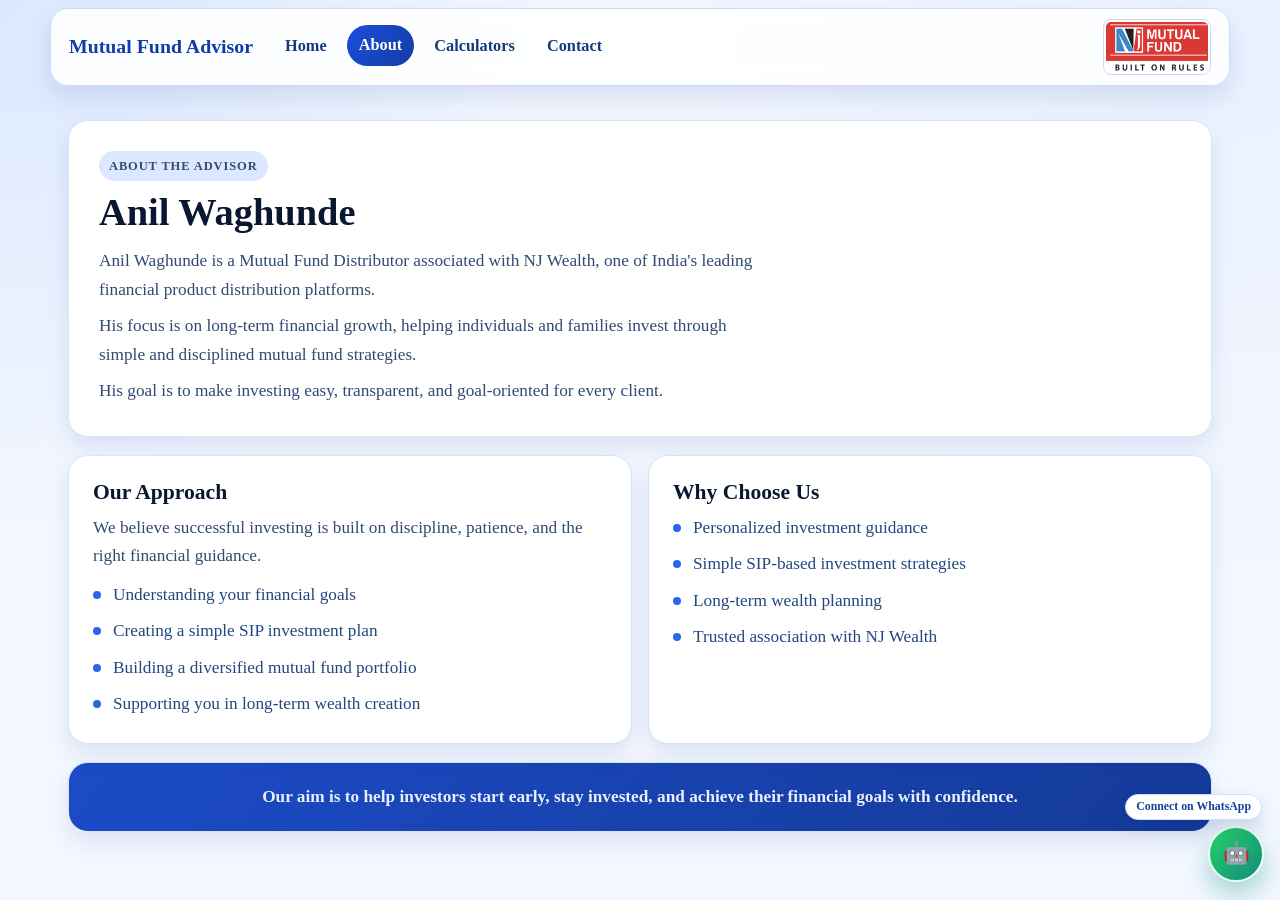
==== about.html @ 0ec26c94 "Add files via upload" ====
<!DOCTYPE html>
<html lang="en">
<head>
  <meta charset="UTF-8">
  <meta name="viewport" content="width=device-width, initial-scale=1.0">
  <title>Mutual Fund Advisor - About</title>
  <link rel="stylesheet" href="style.css">
</head>
<body>
<header>
  <nav class="navbar">
    <a class="brand" href="index.html">Mutual Fund Advisor</a>
    <ul class="nav-links">
      <li><a href="index.html">Home</a></li>
      <li><a href="about.html">About</a></li>
      <li><a href="calculators.html">Calculators</a></li>
      <li><a href="contact.html">Contact</a></li>
    </ul>
    <div class="nav-right-logo">
      <img src="mutual-fund-logo.png" alt="Mutual Fund Built on Rules logo" onerror="this.onerror=null;this.src='NJ logo.png';">
    </div>
  </nav>
</header>

<main class="about-page">
  <section class="about-hero-card">
    <p class="about-tag">About the Advisor</p>
    <h1>Anil Waghunde</h1>
    <p>Anil Waghunde is a Mutual Fund Distributor associated with NJ Wealth, one of India's leading financial product distribution platforms.</p>
    <p>His focus is on long-term financial growth, helping individuals and families invest through simple and disciplined mutual fund strategies.</p>
    <p>His goal is to make investing easy, transparent, and goal-oriented for every client.</p>
  </section>

  <section class="about-grid">
    <article class="about-card">
      <h2>Our Approach</h2>
      <p>We believe successful investing is built on discipline, patience, and the right financial guidance.</p>
      <ul class="about-list">
        <li>Understanding your financial goals</li>
        <li>Creating a simple SIP investment plan</li>
        <li>Building a diversified mutual fund portfolio</li>
        <li>Supporting you in long-term wealth creation</li>
      </ul>
    </article>

    <article class="about-card">
      <h2>Why Choose Us</h2>
      <ul class="about-list">
        <li>Personalized investment guidance</li>
        <li>Simple SIP-based investment strategies</li>
        <li>Long-term wealth planning</li>
        <li>Trusted association with NJ Wealth</li>
      </ul>
    </article>
  </section>

  <section class="about-closing">
    <p>Our aim is to help investors start early, stay invested, and achieve their financial goals with confidence.</p>
  </section>
</main>

<script src="script.js"></script>
</body>
</html>
---- style.css ----
:root {
  --bg: #f3f7ff;
  --surface: #ffffff;
  --surface-soft: #f8fbff;
  --text: #0a1730;
  --muted: #324a72;
  --primary: #1b4fd8;
  --primary-dark: #123ca7;
  --primary-soft: #dce8ff;
  --line: #d8e4fb;
  --shadow: 0 14px 34px rgba(25, 64, 146, 0.14);
  --shadow-soft: 0 10px 22px rgba(20, 52, 118, 0.1);
}

* {
  box-sizing: border-box;
  margin: 0;
  padding: 0;
}

html {
  scroll-behavior: smooth;
}

body {
  min-height: 100vh;
  font-family: "Times New Roman", Times, serif;
  font-size: 1.08rem;
  line-height: 1.65;
  color: var(--text);
  background:
    radial-gradient(circle at 0% 0%, #dbe8ff 0, transparent 34%),
    radial-gradient(circle at 96% 5%, #eaf1ff 0, transparent 36%),
    var(--bg);
}

h1,
h2,
h3,
.brand {
  font-family: "Times New Roman", Times, serif;
  line-height: 1.2;
  letter-spacing: 0;
}

img {
  max-width: 100%;
  display: block;
}

header {
  position: sticky;
  top: 0;
  z-index: 100;
  padding: 8px 14px 0;
}

.navbar {
  max-width: 1180px;
  margin: 0 auto;
  padding: 10px 18px;
  display: flex;
  flex-wrap: wrap;
  align-items: center;
  gap: 14px 20px;
  border: 1px solid #c9dafc;
  border-radius: 18px;
  background: rgba(255, 255, 255, 0.9);
  backdrop-filter: blur(10px);
  box-shadow: 0 12px 26px rgba(18, 54, 129, 0.12);
}

.brand {
  color: var(--primary-dark);
  text-decoration: none;
  font-size: 1.24rem;
  font-weight: 700;
}

.nav-links {
  list-style: none;
  display: flex;
  flex-wrap: wrap;
  gap: 8px;
}

.nav-right-logo {
  margin-left: auto;
  display: flex;
  align-items: center;
}

.nav-right-logo img {
  width: 108px;
  height: auto;
  border-radius: 8px;
  border: 1px solid #c7d9ff;
  background: #fff;
  padding: 2px;
}

.nav-links a {
  display: inline-block;
  text-decoration: none;
  color: #163a7c;
  font-size: 1.02rem;
  font-weight: 600;
  border-radius: 999px;
  padding: 7px 12px;
  transition: background-color 0.25s ease, color 0.25s ease, transform 0.25s ease;
}

.nav-links a:hover,
.nav-links a.active {
  color: #fff;
  background: linear-gradient(125deg, var(--primary), var(--primary-dark));
  transform: translateY(-1px);
}

.home-page {
  max-width: 1180px;
  margin: 34px auto 70px;
  padding: 0 20px;
  display: grid;
  gap: 24px;
}

.hero,
.section-block,
.container,
.benefit-card,
.growth-visual,
.timeline-list li {
  border: 1px solid var(--line);
  border-radius: 20px;
  background: var(--surface);
  box-shadow: var(--shadow-soft);
}

.hero {
  padding: 40px;
  display: grid;
  grid-template-columns: 1.25fr 1fr;
  gap: 24px;
  background:
    linear-gradient(140deg, #ffffff 0%, #f5f9ff 55%, #eef5ff 100%);
}

.eyebrow {
  display: inline-block;
  margin-bottom: 12px;
  padding: 5px 10px;
  border-radius: 999px;
  font-size: 0.78rem;
  letter-spacing: 1px;
  font-weight: 700;
  text-transform: uppercase;
  color: var(--primary-dark);
  background: var(--primary-soft);
}

.hero h1 {
  font-size: clamp(2rem, 4vw, 3.15rem);
  margin-bottom: 12px;
}

.hero-intro,
.hero-text {
  max-width: 60ch;
}

.hero-intro {
  color: #24477f;
  margin-bottom: 10px;
}

.hero-text {
  color: var(--muted);
  margin-bottom: 20px;
}

.nj-left-badge {
  margin-top: 14px;
  width: fit-content;
  max-width: 390px;
  border: 1px solid #bfd2fa;
  border-radius: 12px;
  background: #ffffff;
  padding: 6px;
  box-shadow: 0 6px 14px rgba(17, 61, 152, 0.12);
}

.nj-left-image {
  width: 100%;
  max-width: 350px;
  height: auto;
  display: block;
  border-radius: 8px;
  object-fit: contain;
}

.hero-highlight {
  padding: 22px;
  border-radius: 18px;
  background: linear-gradient(160deg, #194bbf, #123a97);
  color: #eaf2ff;
  box-shadow: 0 14px 30px rgba(22, 60, 150, 0.28);
}

.distributor-box {
  display: grid;
  align-content: center;
  justify-items: center;
  gap: 14px;
}

.distributor-photo {
  width: 100%;
  max-width: 340px;
  max-height: 520px;
  height: auto;
  object-fit: contain;
  object-position: center;
  border-radius: 14px;
  border: 2px solid rgba(227, 237, 255, 0.5);
  box-shadow: 0 12px 24px rgba(6, 30, 91, 0.35);
  background: #c6cede;
}

.distributor-kicker {
  display: inline-block;
  padding: 4px 10px;
  border-radius: 999px;
  background: rgba(255, 255, 255, 0.16);
  border: 1px solid rgba(220, 234, 255, 0.35);
  color: #e5efff;
  font-size: 0.76rem;
  font-weight: 700;
  letter-spacing: 0.8px;
  text-transform: uppercase;
}

.distributor-name {
  font-size: 1.35rem;
  font-weight: 800;
  letter-spacing: 1.2px;
  color: #ffffff;
  text-align: center;
}

.distributor-caption {
  margin-top: -6px;
  font-size: 0.92rem;
  font-weight: 600;
  letter-spacing: 0.3px;
  color: #dbe8ff;
  text-align: center;
}

.distributor-affiliation {
  margin-top: -6px;
  max-width: 34ch;
  font-size: 0.82rem;
  line-height: 1.45;
  color: #e5efff;
  text-align: center;
}

.highlight-label {
  font-size: 0.78rem;
  font-weight: 600;
  letter-spacing: 1px;
  text-transform: uppercase;
  opacity: 0.9;
}

.highlight-value {
  margin: 10px 0;
  font-size: clamp(1.8rem, 2.8vw, 2.35rem);
  font-family: "Times New Roman", Times, serif;
  font-weight: 700;
}

.highlight-text {
  color: #d8e5ff;
  font-size: 0.95rem;
}

.mini-growth {
  margin-top: 14px;
  padding: 10px 10px 8px;
  border: 1px solid rgba(214, 229, 255, 0.35);
  border-radius: 12px;
  background: rgba(255, 255, 255, 0.08);
}

.mini-growth-bars {
  height: 72px;
  display: grid;
  grid-template-columns: repeat(4, minmax(0, 1fr));
  gap: 8px;
  align-items: end;
}

.mini-bar {
  display: block;
  height: var(--h);
  min-height: 18%;
  border-radius: 8px 8px 2px 2px;
  background: linear-gradient(180deg, #9ec0ff, #eaf2ff);
}

.mini-growth-labels {
  margin-top: 6px;
  display: grid;
  grid-template-columns: repeat(4, minmax(0, 1fr));
  gap: 8px;
}

.mini-growth-labels span {
  text-align: center;
  font-size: 0.72rem;
  color: #dbe7ff;
}

.button {
  display: inline-flex;
  align-items: center;
  justify-content: center;
  text-decoration: none;
  border: none;
  font-family: "Times New Roman", Times, serif;
  font-weight: 700;
  letter-spacing: 0.1px;
  color: #fff;
  background: linear-gradient(130deg, var(--primary), var(--primary-dark));
  padding: 12px 20px;
  border-radius: 12px;
  transition: transform 0.25s ease, box-shadow 0.25s ease, filter 0.25s ease;
}

.button:hover {
  transform: translateY(-2px);
  box-shadow: 0 10px 22px rgba(27, 79, 216, 0.3);
  filter: brightness(1.04);
}

.button:active {
  transform: translateY(0);
}

.section-block {
  padding: 30px;
}

.section-title h2 {
  font-size: clamp(1.45rem, 2.2vw, 2rem);
  margin-bottom: 6px;
}

.section-title p {
  color: var(--muted);
}

.benefit-grid {
  margin-top: 18px;
  display: grid;
  grid-template-columns: repeat(3, minmax(0, 1fr));
  gap: 16px;
}

.benefit-card {
  position: relative;
  padding: 20px;
  overflow: hidden;
  transition: transform 0.25s ease, box-shadow 0.25s ease;
}

.benefit-card::before {
  content: "";
  position: absolute;
  inset: 0 0 auto 0;
  height: 4px;
  background: linear-gradient(90deg, #2d6bf0, #7ea6ff);
}

.benefit-card:hover {
  transform: translateY(-4px);
  box-shadow: var(--shadow);
}

.benefit-card h3 {
  font-size: 1.24rem;
  margin-bottom: 8px;
}

.benefit-card p {
  color: var(--muted);
}

.compounding-layout {
  margin-top: 16px;
  display: grid;
  grid-template-columns: 1.1fr 0.9fr;
  gap: 20px;
  align-items: end;
}

.fact-list {
  margin-top: 14px;
  padding-left: 18px;
  color: var(--muted);
}

.fact-list li {
  margin-bottom: 6px;
}

.growth-visual {
  padding: 16px;
  background: var(--surface-soft);
}

.growth-chart {
  height: 250px;
  display: flex;
  align-items: end;
  justify-content: space-between;
  gap: 10px;
  padding: 14px 8px 10px;
  border-bottom: 2px solid #bfd1f4;
  border-radius: 10px;
  background:
    repeating-linear-gradient(
      to top,
      rgba(30, 86, 210, 0.08) 0,
      rgba(30, 86, 210, 0.08) 1px,
      transparent 1px,
      transparent 42px
    );
}

.bar-group {
  width: 78px;
  height: 100%;
  display: grid;
  grid-template-rows: auto 1fr auto;
  justify-items: center;
  align-items: end;
}

.bar-value {
  margin-bottom: 6px;
  font-size: 0.76rem;
  font-weight: 700;
  color: #1e4fae;
}

.bar {
  width: 100%;
  height: var(--h);
  min-height: 18%;
  border-radius: 14px 14px 0 0;
  background: linear-gradient(180deg, #5a8fff 0%, #2a61d8 55%, #1f4fb7 100%);
  box-shadow: 0 10px 20px rgba(34, 86, 201, 0.24);
}

.bar-year {
  margin-top: 8px;
  font-size: 0.82rem;
  font-weight: 700;
  color: #1f3f78;
}

.chart-caption {
  margin-top: 14px;
  font-size: 0.84rem;
  color: var(--muted);
}

.timeline-list {
  margin-top: 14px;
  list-style: none;
  display: grid;
  gap: 12px;
}

.timeline-list li {
  position: relative;
  padding: 15px 16px 15px 48px;
  background: linear-gradient(180deg, #ffffff, #f7fbff);
}

.timeline-list li::before {
  content: "";
  position: absolute;
  left: 16px;
  top: 20px;
  width: 15px;
  height: 15px;
  border-radius: 50%;
  background: linear-gradient(180deg, #4f86f7, #2a66ea);
  box-shadow: 0 0 0 4px rgba(75, 130, 245, 0.2);
}

.year {
  font-family: "Times New Roman", Times, serif;
  font-weight: 700;
}

.timeline-list li p:last-child {
  color: var(--muted);
}

.cta {
  text-align: center;
  padding: 34px;
  background: linear-gradient(130deg, #1c4bc7, #143a98);
  color: #f0f5ff;
}

.cta p {
  color: #d5e3ff;
  margin: 8px 0 16px;
}

.cta .button {
  color: #113a96;
  background: #ffffff;
}

.container {
  max-width: 980px;
  margin: 42px auto 72px;
  padding: 34px;
  background: linear-gradient(180deg, #ffffff, #f9fbff);
}

.container h1 {
  font-size: clamp(1.8rem, 3vw, 2.5rem);
  margin-bottom: 10px;
}

.container p {
  color: var(--muted);
  font-size: 1.02rem;
  max-width: 70ch;
}

.reveal {
  opacity: 0;
  transform: translateY(20px);
  transition: opacity 0.6s ease, transform 0.6s ease;
}

.reveal.in-view {
  opacity: 1;
  transform: translateY(0);
}

@media (max-width: 1024px) {
  .hero {
    grid-template-columns: 1fr;
  }

  .compounding-layout {
    grid-template-columns: 1fr;
  }

  .benefit-grid {
    grid-template-columns: repeat(2, minmax(0, 1fr));
  }

  .container {
    margin-left: 16px;
    margin-right: 16px;
  }
}

@media (max-width: 760px) {
  .home-page {
    margin-top: 24px;
    padding: 0 12px;
    gap: 18px;
  }

  .hero,
  .section-block,
  .container {
    border-radius: 16px;
  }

  .hero {
    padding: 24px;
  }

  .nj-left-badge {
    max-width: 320px;
  }

  .nj-left-image {
    max-width: 300px;
  }

  .section-block,
  .container {
    padding: 22px;
  }

  .benefit-grid {
    grid-template-columns: 1fr;
  }

  .navbar {
    padding: 12px;
    border-radius: 14px;
  }

  .nav-links {
    gap: 4px;
  }

  .nav-right-logo {
    width: 100%;
    justify-content: flex-end;
  }

  .nav-right-logo img {
    width: 86px;
  }

  .nav-links a {
    font-size: 0.88rem;
    padding: 6px 10px;
  }

  .bar-group {
    width: 66px;
  }
}

@media (max-width: 520px) {
  .growth-chart {
    height: 220px;
    gap: 6px;
    padding: 12px 4px 8px;
  }

  .bar-group {
    width: 56px;
  }

  .bar-value {
    font-size: 0.7rem;
  }

  .bar-year {
    font-size: 0.76rem;
  }

  .chart-caption {
    margin-top: 12px;
  }

  .brand {
    font-size: 1rem;
  }
}

@media (prefers-reduced-motion: reduce) {
  html {
    scroll-behavior: auto;
  }

  * {
    animation: none !important;
    transition: none !important;
  }

  .reveal {
    opacity: 1;
    transform: none;
  }
}

.calculators-page {
  max-width: 1180px;
  margin: 34px auto 70px;
  padding: 0 20px;
  display: grid;
  gap: 20px;
}

.page-intro-card {
  border: 1px solid var(--line);
  border-radius: 20px;
  background: linear-gradient(145deg, #ffffff, #f4f8ff);
  box-shadow: var(--shadow-soft);
  padding: 30px;
}

.page-intro-card h1 {
  font-size: clamp(1.75rem, 3.1vw, 2.6rem);
  margin-bottom: 8px;
}

.page-intro-card p {
  max-width: 72ch;
  color: var(--muted);
}

.calculator-grid {
  display: grid;
  grid-template-columns: repeat(2, minmax(0, 1fr));
  gap: 18px;
}

.calculator-card {
  border: 1px solid var(--line);
  border-radius: 20px;
  background: #ffffff;
  box-shadow: var(--shadow-soft);
  padding: 24px;
}

.calculator-card h2 {
  font-size: 1.28rem;
  margin-bottom: 10px;
  color: #143770;
}

.calculator-desc {
  color: var(--muted);
  margin-bottom: 14px;
  font-size: 0.95rem;
}

.calculator-form {
  display: grid;
  gap: 12px;
}

.form-group {
  display: grid;
  gap: 6px;
}

.form-group label {
  font-weight: 600;
  font-size: 0.9rem;
  color: #234a8d;
}

.form-group input {
  width: 100%;
  border: 1px solid #bfd3fb;
  border-radius: 12px;
  padding: 11px 12px;
  background: #fbfdff;
  font: inherit;
  color: var(--text);
  transition: border-color 0.2s ease, box-shadow 0.2s ease;
}

.form-group input:focus {
  outline: none;
  border-color: #2f67e8;
  box-shadow: 0 0 0 3px rgba(47, 103, 232, 0.16);
}

.calc-button {
  margin-top: 2px;
}

.result-box {
  margin-top: 16px;
  border: 1px solid #cddcfb;
  border-radius: 14px;
  background: #f7faff;
  padding: 14px;
}

.result-box p {
  display: flex;
  align-items: center;
  justify-content: space-between;
  gap: 10px;
  margin-bottom: 8px;
  color: #274674;
}

.result-box p:last-child {
  margin-bottom: 0;
}

.result-box strong {
  color: #123a9f;
}

.result-message {
  color: #b02222 !important;
  font-weight: 600;
  justify-content: flex-start !important;
}

@media (max-width: 1024px) {
  .calculator-grid {
    grid-template-columns: 1fr;
  }
}

@media (max-width: 760px) {
  .calculators-page {
    margin-top: 24px;
    padding: 0 12px;
  }

  .page-intro-card,
  .calculator-card {
    border-radius: 16px;
    padding: 20px;
  }
}








.bamboo-section h2 {
  margin-bottom: 18px;
  font-size: clamp(1.6rem, 2.6vw, 2.2rem);
}

.bamboo-photo-frame {
  max-width: 1120px;
  margin: 0 auto;
  padding: 14px;
  border: 1px solid #c9dafc;
  border-radius: 28px;
  background: var(--bg);
  box-shadow: 0 16px 34px rgba(18, 54, 129, 0.16);
  overflow: hidden;
}

.bamboo-photo {
  width: 100%;
  height: auto;
  max-height: 640px;
  object-fit: contain;
  object-position: center;
  border-radius: 40px / 120px;
  border: 1px solid #d5e4ff;
}











.about-page {
  max-width: 1180px;
  margin: 34px auto 70px;
  padding: 0 20px;
  display: grid;
  gap: 18px;
}

.about-hero-card,
.about-card,
.about-closing {
  border: 1px solid var(--line);
  border-radius: 20px;
  background: var(--surface);
  box-shadow: var(--shadow-soft);
}

.about-hero-card {
  padding: 30px;
}

.about-tag {
  display: inline-block;
  margin-bottom: 10px;
  padding: 5px 10px;
  border-radius: 999px;
  font-size: 0.78rem;
  font-weight: 700;
  letter-spacing: 0.9px;
  text-transform: uppercase;
  color: var(--primary-dark);
  background: var(--primary-soft);
}

.about-hero-card h1 {
  font-size: clamp(1.9rem, 3vw, 2.7rem);
  margin-bottom: 12px;
}

.about-hero-card p {
  color: var(--muted);
  max-width: 78ch;
  margin-bottom: 8px;
}

.about-hero-card p:last-child {
  margin-bottom: 0;
}

.about-grid {
  display: grid;
  grid-template-columns: repeat(2, minmax(0, 1fr));
  gap: 16px;
}

.about-card {
  padding: 24px;
}

.about-card h2 {
  font-size: 1.35rem;
  margin-bottom: 8px;
}

.about-card p {
  color: var(--muted);
  margin-bottom: 10px;
}

.about-list {
  list-style: none;
  display: grid;
  gap: 8px;
}

.about-list li {
  position: relative;
  padding-left: 20px;
  color: #24477f;
  font-weight: 500;
}

.about-list li::before {
  content: "";
  width: 8px;
  height: 8px;
  border-radius: 50%;
  background: #2a66ea;
  position: absolute;
  left: 0;
  top: 10px;
}

.about-closing {
  padding: 20px 24px;
  background: linear-gradient(130deg, #1c4bc7, #143a98);
}

.about-closing p {
  color: #e8f0ff;
  text-align: center;
  font-weight: 600;
}

@media (max-width: 760px) {
  .about-page {
    margin-top: 24px;
    padding: 0 12px;
  }

  .about-grid {
    grid-template-columns: 1fr;
  }

  .about-hero-card,
  .about-card,
  .about-closing {
    border-radius: 16px;
  }

  .about-hero-card,
  .about-card {
    padding: 20px;
  }
}

.contact-page {
  max-width: 1180px;
  margin: 34px auto 70px;
  padding: 0 20px;
  display: grid;
  grid-template-columns: 1fr 1fr;
  gap: 18px;
}

.contact-info-card,
.contact-form-card {
  border: 1px solid var(--line);
  border-radius: 20px;
  background: var(--surface);
  box-shadow: var(--shadow-soft);
  padding: 28px;
}

.contact-info-card h1 {
  font-size: clamp(1.9rem, 3vw, 2.6rem);
  margin-bottom: 10px;
}

.contact-info-card h2,
.contact-form-card h2 {
  font-size: 1.35rem;
  margin-top: 16px;
  margin-bottom: 8px;
}

.contact-info-card p {
  color: var(--muted);
  margin-bottom: 8px;
}

.contact-form {
  display: grid;
  gap: 10px;
}

.contact-form label {
  font-weight: 600;
  color: #24477f;
}

.contact-form input,
.contact-form textarea {
  width: 100%;
  border: 1px solid #bfd3fb;
  border-radius: 12px;
  padding: 11px 12px;
  background: #fbfdff;
  font: inherit;
  color: var(--text);
}

.contact-form input:focus,
.contact-form textarea:focus {
  outline: none;
  border-color: #2f67e8;
  box-shadow: 0 0 0 3px rgba(47, 103, 232, 0.16);
}

.whatsapp-robot {
  position: fixed;
  right: 16px;
  bottom: 18px;
  width: 56px;
  height: 56px;
  border-radius: 50%;
  background: linear-gradient(135deg, #25d366, #128c7e);
  color: #fff;
  display: inline-flex;
  align-items: center;
  justify-content: center;
  text-decoration: none;
  box-shadow: 0 12px 24px rgba(18, 140, 126, 0.35);
  z-index: 999;
  border: 2px solid #e8fff4;
}

.whatsapp-robot::before {
  content: attr(data-label);
  position: absolute;
  right: 0;
  bottom: calc(100% + 8px);
  padding: 6px 10px;
  border-radius: 999px;
  background: #ffffff;
  border: 1px solid #cde0ff;
  box-shadow: 0 8px 16px rgba(20, 52, 118, 0.16);
  color: #14419d;
  font-size: 0.74rem;
  font-weight: 700;
  line-height: 1;
  white-space: nowrap;
}

.robot-icon {
  font-size: 1.35rem;
  line-height: 1;
}

.whatsapp-robot:hover {
  transform: translateY(-2px);
}

@media (max-width: 900px) {
  .contact-page {
    grid-template-columns: 1fr;
  }
}

@media (max-width: 760px) {
  .contact-page {
    margin-top: 24px;
    padding: 0 12px;
  }

  .contact-info-card,
  .contact-form-card {
    border-radius: 16px;
    padding: 20px;
  }

  .whatsapp-robot {
    width: 50px;
    height: 50px;
    right: 12px;
    bottom: 14px;
  }

  .whatsapp-robot::before {
    font-size: 0.68rem;
    padding: 5px 8px;
    bottom: calc(100% + 6px);
  }

  .robot-icon {
    font-size: 1.2rem;
  }
}



/* Responsive polish for mobile, tablet, and laptop */
body {
  overflow-x: hidden;
}

@media (max-width: 1200px) {
  header {
    padding: 8px 10px 0;
  }

  .navbar {
    width: min(1180px, calc(100% - 16px));
    margin: 0 auto;
  }

  .home-page,
  .about-page,
  .calculators-page,
  .contact-page {
    padding-left: 16px;
    padding-right: 16px;
  }

  .hero {
    padding: 34px;
  }
}

@media (max-width: 992px) {
  .navbar {
    padding: 10px 12px;
    gap: 10px 12px;
    border-radius: 14px;
  }

  .brand {
    font-size: 1rem;
  }

  .nav-links {
    gap: 6px;
  }

  .nav-links a {
    font-size: 0.88rem;
    padding: 6px 10px;
  }

  .nav-right-logo img {
    width: 88px;
  }

  .hero {
    grid-template-columns: 1fr;
    padding: 28px;
  }

  .section-block,
  .container,
  .page-intro-card,
  .calculator-card,
  .about-hero-card,
  .about-card,
  .about-closing,
  .contact-info-card,
  .contact-form-card {
    padding: 22px;
  }

  .benefit-grid {
    grid-template-columns: repeat(2, minmax(0, 1fr));
  }

  .compounding-layout,
  .about-grid,
  .contact-page,
  .calculator-grid {
    grid-template-columns: 1fr;
  }
}

@media (max-width: 768px) {
  header {
    padding: 6px 8px 0;
  }

  .navbar {
    padding: 9px 10px;
    gap: 8px 10px;
  }

  .brand {
    font-size: 0.96rem;
  }

  .nav-links {
    order: 3;
    width: 100%;
    flex-wrap: nowrap;
    overflow-x: auto;
    -webkit-overflow-scrolling: touch;
    padding-bottom: 2px;
  }

  .nav-links li {
    flex: 0 0 auto;
  }

  .nav-right-logo {
    order: 2;
    margin-left: auto;
  }

  .home-page,
  .about-page,
  .calculators-page,
  .contact-page {
    margin-top: 22px;
    padding: 0 12px;
    gap: 16px;
  }

  .hero,
  .section-block,
  .container,
  .page-intro-card,
  .calculator-card,
  .about-hero-card,
  .about-card,
  .about-closing,
  .contact-info-card,
  .contact-form-card {
    border-radius: 14px;
    padding: 18px;
  }

  .hero h1 {
    font-size: clamp(1.9rem, 9vw, 2.45rem);
  }

  .hero-intro,
  .hero-text,
  .container p,
  .calculator-desc {
    font-size: 0.95rem;
  }

  .nj-left-image {
    max-width: 100%;
  }

  .growth-chart {
    height: 210px;
    gap: 6px;
    padding: 10px 4px 6px;
  }

  .bar-group {
    width: 54px;
  }

  .bar-value {
    font-size: 0.68rem;
  }

  .bar-year {
    font-size: 0.75rem;
  }

  .contact-form input,
  .contact-form textarea,
  .form-group input {
    font-size: 16px;
  }

  .whatsapp-robot {
    width: 48px;
    height: 48px;
    right: 10px;
    bottom: 12px;
  }

  .whatsapp-robot::before {
    font-size: 0.66rem;
    padding: 4px 7px;
  }
}

@media (max-width: 480px) {
  .navbar {
    border-radius: 12px;
  }

  .nav-right-logo img {
    width: 72px;
  }

  .nav-links a {
    padding: 6px 9px;
    font-size: 0.84rem;
  }

  .home-page,
  .about-page,
  .calculators-page,
  .contact-page {
    padding: 0 10px;
  }

  .bar-group {
    width: 49px;
  }

  .whatsapp-robot::before {
    display: none;
  }
}

@media (min-width: 993px) and (max-width: 1366px) {
  .home-page,
  .about-page,
  .calculators-page,
  .contact-page {
    padding-left: 18px;
    padding-right: 18px;
  }
}
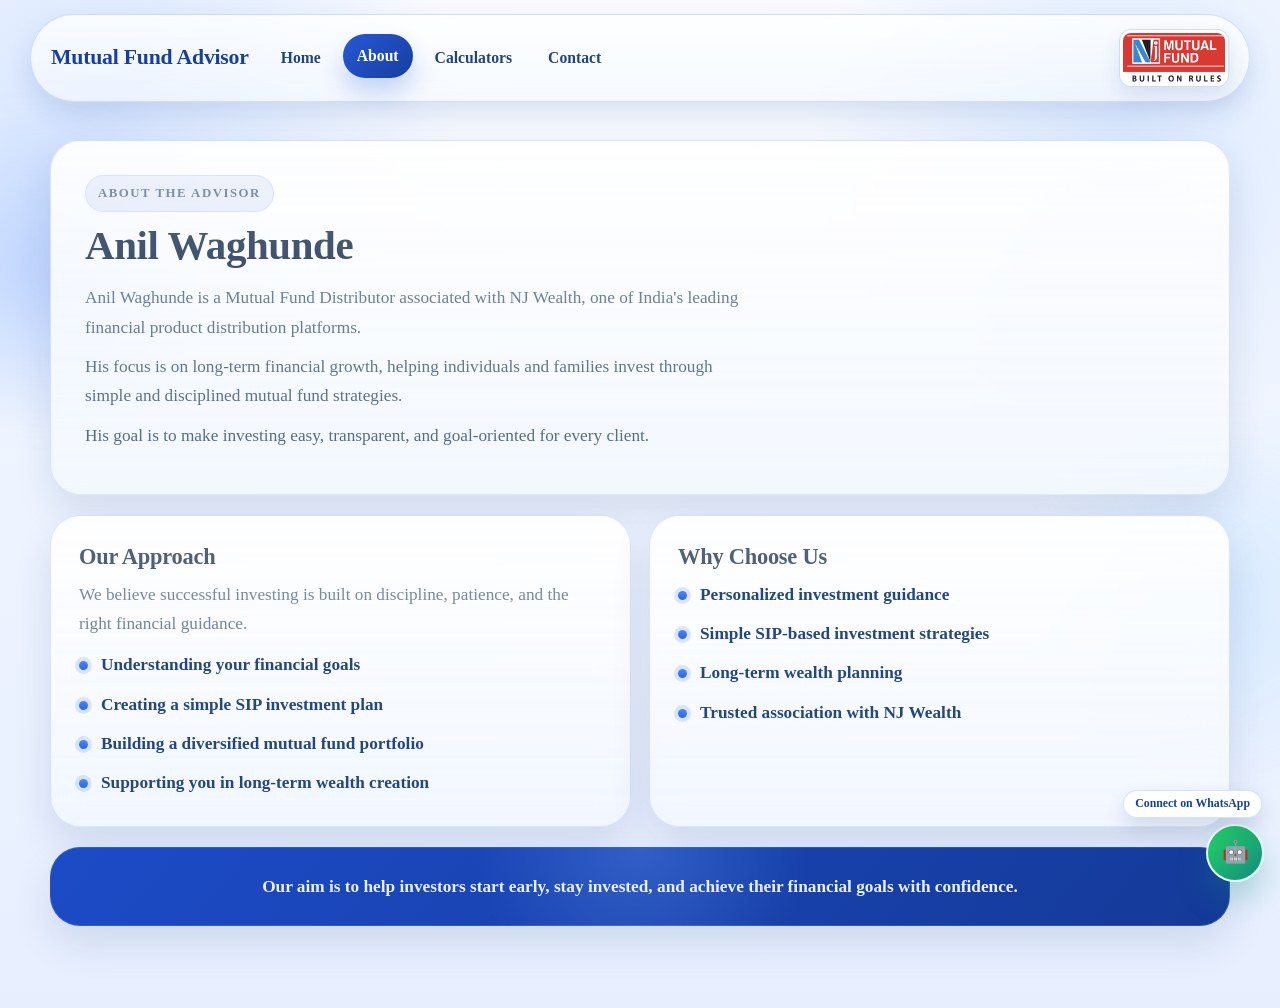
==== commit e6037eb1: "first commit" ====
--- a/about.html
+++ b/about.html
@@ -61,8 +61,8 @@
 
 <script src="script.js"></script>
 </body>
-</html>
-
-
-
-
+</html>
+
+
+
+
--- a/style.css
+++ b/style.css
@@ -1,15 +1,24 @@
 :root {
-  --bg: #f3f7ff;
-  --surface: #ffffff;
-  --surface-soft: #f8fbff;
-  --text: #0a1730;
-  --muted: #324a72;
-  --primary: #1b4fd8;
-  --primary-dark: #123ca7;
-  --primary-soft: #dce8ff;
-  --line: #d8e4fb;
-  --shadow: 0 14px 34px rgba(25, 64, 146, 0.14);
-  --shadow-soft: 0 10px 22px rgba(20, 52, 118, 0.1);
+  --bg: #edf4ff;
+  --bg-deep: #dde9ff;
+  --surface: rgba(255, 255, 255, 0.78);
+  --surface-strong: rgba(255, 255, 255, 0.92);
+  --surface-soft: rgba(244, 248, 255, 0.85);
+  --text: #0d2345;
+  --muted: #4d6486;
+  --primary: #2657d6;
+  --primary-dark: #183f9f;
+  --primary-soft: rgba(38, 87, 214, 0.1);
+  --line: rgba(120, 155, 222, 0.24);
+  --line-strong: rgba(103, 142, 215, 0.42);
+  --shadow-soft: 0 18px 38px rgba(21, 52, 117, 0.12);
+  --shadow-card: 0 26px 56px rgba(18, 44, 102, 0.16);
+  --shadow-deep: 0 34px 74px rgba(17, 40, 95, 0.2);
+  --glow: rgba(86, 138, 255, 0.22);
+  --radius-xl: 30px;
+  --radius-lg: 24px;
+  --radius-md: 18px;
+  --radius-sm: 14px;
 }
 
 * {
@@ -24,14 +33,42 @@
 
 body {
   min-height: 100vh;
-  font-family: "Times New Roman", Times, serif;
+  overflow-x: hidden;
+  font-family: "Times New Roman", Times, serif;
   font-size: 1.08rem;
-  line-height: 1.65;
+  line-height: 1.7;
   color: var(--text);
   background:
-    radial-gradient(circle at 0% 0%, #dbe8ff 0, transparent 34%),
-    radial-gradient(circle at 96% 5%, #eaf1ff 0, transparent 36%),
-    var(--bg);
+    radial-gradient(circle at 8% 10%, rgba(115, 167, 255, 0.26), transparent 24%),
+    radial-gradient(circle at 88% 12%, rgba(90, 156, 255, 0.18), transparent 22%),
+    linear-gradient(180deg, #f9fbff 0%, #eef4ff 48%, #e7efff 100%);
+}
+
+/* Major visual change: ambient background glows for premium depth */
+body::before,
+body::after {
+  content: "";
+  position: fixed;
+  border-radius: 50%;
+  pointer-events: none;
+  z-index: -1;
+  filter: blur(18px);
+}
+
+body::before {
+  top: 110px;
+  left: -120px;
+  width: 320px;
+  height: 320px;
+  background: radial-gradient(circle, rgba(76, 138, 255, 0.24) 0%, rgba(76, 138, 255, 0) 72%);
+}
+
+body::after {
+  right: -110px;
+  bottom: 120px;
+  width: 360px;
+  height: 360px;
+  background: radial-gradient(circle, rgba(108, 195, 255, 0.18) 0%, rgba(108, 195, 255, 0) 74%);
 }
 
 h1,
@@ -39,8 +76,12 @@
 h3,
 .brand {
   font-family: "Times New Roman", Times, serif;
-  line-height: 1.2;
-  letter-spacing: 0;
+  line-height: 1.14;
+  letter-spacing: -0.01em;
+}
+
+a {
+  color: inherit;
 }
 
 img {
@@ -51,29 +92,37 @@
 header {
   position: sticky;
   top: 0;
-  z-index: 100;
-  padding: 8px 14px 0;
-}
-
+  z-index: 120;
+  padding: 14px 18px 0;
+}
+
+/* Major visual change: sticky glass navbar with premium depth */
 .navbar {
-  max-width: 1180px;
+  max-width: 1220px;
   margin: 0 auto;
-  padding: 10px 18px;
+  padding: 14px 20px;
   display: flex;
   flex-wrap: wrap;
   align-items: center;
-  gap: 14px 20px;
-  border: 1px solid #c9dafc;
-  border-radius: 18px;
-  background: rgba(255, 255, 255, 0.9);
-  backdrop-filter: blur(10px);
+  gap: 14px 18px;
+  border: 1px solid rgba(151, 181, 239, 0.4);
+  border-radius: 999px;
+  background: linear-gradient(180deg, rgba(255, 255, 255, 0.82), rgba(245, 249, 255, 0.68));
+  backdrop-filter: blur(18px);
   box-shadow: 0 12px 26px rgba(18, 54, 129, 0.12);
+  transition: transform 0.28s ease, box-shadow 0.28s ease, background-color 0.28s ease;
+}
+
+.navbar.is-scrolled {
+  transform: translateY(2px);
+  box-shadow: 0 18px 36px rgba(19, 49, 114, 0.16);
+  background: linear-gradient(180deg, rgba(255, 255, 255, 0.9), rgba(246, 250, 255, 0.8));
 }
 
 .brand {
   color: var(--primary-dark);
   text-decoration: none;
-  font-size: 1.24rem;
+  font-size: 1.36rem;
   font-weight: 700;
 }
 
@@ -91,77 +140,154 @@
 }
 
 .nav-right-logo img {
-  width: 108px;
+  width: 110px;
   height: auto;
-  border-radius: 8px;
-  border: 1px solid #c7d9ff;
-  background: #fff;
-  padding: 2px;
+  border-radius: 12px;
+  border: 1px solid rgba(134, 169, 238, 0.4);
+  background: rgba(255, 255, 255, 0.92);
+  padding: 3px;
+  box-shadow: 0 10px 20px rgba(32, 67, 145, 0.12);
 }
 
 .nav-links a {
-  display: inline-block;
+  display: inline-flex;
+  align-items: center;
+  justify-content: center;
   text-decoration: none;
-  color: #163a7c;
-  font-size: 1.02rem;
-  font-weight: 600;
+  color: #204579;
+  font-size: 0.98rem;
+  font-weight: 700;
   border-radius: 999px;
-  padding: 7px 12px;
-  transition: background-color 0.25s ease, color 0.25s ease, transform 0.25s ease;
+  padding: 9px 14px;
+  transition: transform 0.24s ease, box-shadow 0.24s ease, background-color 0.24s ease, color 0.24s ease;
 }
 
 .nav-links a:hover,
 .nav-links a.active {
   color: #fff;
-  background: linear-gradient(125deg, var(--primary), var(--primary-dark));
-  transform: translateY(-1px);
-}
-
-.home-page {
-  max-width: 1180px;
-  margin: 34px auto 70px;
+  background: linear-gradient(135deg, var(--primary), var(--primary-dark));
+  box-shadow: 0 14px 24px rgba(37, 87, 214, 0.24);
+  transform: translateY(-2px);
+}
+
+.home-page,
+.about-page,
+.calculators-page,
+.contact-page {
+  max-width: 1220px;
+  margin: 38px auto 82px;
   padding: 0 20px;
   display: grid;
   gap: 24px;
 }
 
+/* Major visual change: layered cards across the website */
 .hero,
 .section-block,
 .container,
 .benefit-card,
 .growth-visual,
-.timeline-list li {
+.timeline-list li,
+.page-intro-card,
+.calculator-card,
+.about-hero-card,
+.about-card,
+.about-closing,
+.contact-info-card,
+.contact-form-card {
+  position: relative;
+  overflow: hidden;
   border: 1px solid var(--line);
-  border-radius: 20px;
-  background: var(--surface);
+  border-radius: var(--radius-xl);
+  background: linear-gradient(180deg, rgba(255, 255, 255, 0.86), rgba(243, 248, 255, 0.74));
+  backdrop-filter: blur(16px);
   box-shadow: var(--shadow-soft);
 }
 
+.hero::before,
+.section-block::before,
+.page-intro-card::before,
+.calculator-card::before,
+.about-hero-card::before,
+.about-card::before,
+.contact-info-card::before,
+.contact-form-card::before {
+  content: "";
+  position: absolute;
+  inset: 1px;
+  border-radius: inherit;
+  pointer-events: none;
+  background: linear-gradient(180deg, rgba(255, 255, 255, 0.32), rgba(255, 255, 255, 0));
+}
+
+.hero,
+.section-block,
+.container,
+.page-intro-card,
+.calculator-card,
+.about-hero-card,
+.about-card,
+.contact-info-card,
+.contact-form-card,
+.benefit-card,
+.growth-visual,
+.bamboo-photo-frame {
+  transition: transform 0.32s ease, box-shadow 0.32s ease, border-color 0.32s ease;
+}
+
+.hero:hover,
+.section-block:hover,
+.container:hover,
+.page-intro-card:hover,
+.calculator-card:hover,
+.about-hero-card:hover,
+.about-card:hover,
+.contact-info-card:hover,
+.contact-form-card:hover,
+.benefit-card:hover,
+.growth-visual:hover,
+.bamboo-photo-frame:hover {
+  transform: translateY(-6px);
+  box-shadow: var(--shadow-card);
+  border-color: var(--line-strong);
+}
+
 .hero {
-  padding: 40px;
-  display: grid;
-  grid-template-columns: 1.25fr 1fr;
-  gap: 24px;
+  padding: 38px;
+  display: grid;
+  grid-template-columns: 1.18fr 0.82fr;
+  gap: 28px;
+  align-items: stretch;
   background:
-    linear-gradient(140deg, #ffffff 0%, #f5f9ff 55%, #eef5ff 100%);
+    radial-gradient(circle at top left, rgba(132, 182, 255, 0.28), transparent 25%),
+    radial-gradient(circle at 88% 12%, rgba(78, 136, 255, 0.18), transparent 24%),
+    linear-gradient(145deg, rgba(255, 255, 255, 0.96), rgba(240, 247, 255, 0.82));
+}
+
+.hero-content {
+  position: relative;
+  z-index: 1;
 }
 
 .eyebrow {
-  display: inline-block;
-  margin-bottom: 12px;
-  padding: 5px 10px;
+  display: inline-flex;
+  width: fit-content;
+  margin-bottom: 16px;
+  padding: 7px 12px;
   border-radius: 999px;
-  font-size: 0.78rem;
-  letter-spacing: 1px;
+  font-size: 0.8rem;
+  letter-spacing: 0.12em;
   font-weight: 700;
   text-transform: uppercase;
   color: var(--primary-dark);
   background: var(--primary-soft);
+  border: 1px solid rgba(38, 87, 214, 0.12);
 }
 
 .hero h1 {
-  font-size: clamp(2rem, 4vw, 3.15rem);
-  margin-bottom: 12px;
+  max-width: 11ch;
+  font-size: clamp(3rem, 5.5vw, 4.9rem);
+  margin-bottom: 14px;
 }
 
 .hero-intro,
@@ -171,23 +297,23 @@
 
 .hero-intro {
   color: #24477f;
-  margin-bottom: 10px;
+  margin-bottom: 12px;
 }
 
 .hero-text {
   color: var(--muted);
-  margin-bottom: 20px;
+  margin-bottom: 22px;
 }
 
 .nj-left-badge {
-  margin-top: 14px;
+  margin-top: 20px;
   width: fit-content;
   max-width: 390px;
-  border: 1px solid #bfd2fa;
-  border-radius: 12px;
-  background: #ffffff;
-  padding: 6px;
-  box-shadow: 0 6px 14px rgba(17, 61, 152, 0.12);
+  border: 1px solid rgba(131, 166, 236, 0.28);
+  border-radius: 22px;
+  background: linear-gradient(180deg, rgba(255, 255, 255, 0.94), rgba(241, 247, 255, 0.84));
+  padding: 10px;
+  box-shadow: 0 14px 28px rgba(17, 61, 152, 0.12);
 }
 
 .nj-left-image {
@@ -195,16 +321,18 @@
   max-width: 350px;
   height: auto;
   display: block;
-  border-radius: 8px;
+  border-radius: 14px;
   object-fit: contain;
 }
 
 .hero-highlight {
-  padding: 22px;
-  border-radius: 18px;
-  background: linear-gradient(160deg, #194bbf, #123a97);
+  padding: 28px;
+  border-radius: 28px;
+  background:
+    radial-gradient(circle at top, rgba(120, 173, 255, 0.32), transparent 24%),
+    linear-gradient(160deg, #1b4dd0, #123a97 55%, #102d74 100%);
   color: #eaf2ff;
-  box-shadow: 0 14px 30px rgba(22, 60, 150, 0.28);
+  box-shadow: var(--shadow-deep);
 }
 
 .distributor-box {
@@ -212,6 +340,20 @@
   align-content: center;
   justify-items: center;
   gap: 14px;
+  transform-style: preserve-3d;
+}
+
+.distributor-kicker {
+  display: inline-block;
+  padding: 7px 12px;
+  border-radius: 999px;
+  background: rgba(255, 255, 255, 0.14);
+  border: 1px solid rgba(220, 234, 255, 0.32);
+  color: #e5efff;
+  font-size: 0.78rem;
+  font-weight: 700;
+  letter-spacing: 0.08em;
+  text-transform: uppercase;
 }
 
 .distributor-photo {
@@ -221,106 +363,54 @@
   height: auto;
   object-fit: contain;
   object-position: center;
-  border-radius: 14px;
+  border-radius: 18px;
   border: 2px solid rgba(227, 237, 255, 0.5);
-  box-shadow: 0 12px 24px rgba(6, 30, 91, 0.35);
+  box-shadow: 0 16px 28px rgba(6, 30, 91, 0.28);
   background: #c6cede;
-}
-
-.distributor-kicker {
-  display: inline-block;
-  padding: 4px 10px;
-  border-radius: 999px;
-  background: rgba(255, 255, 255, 0.16);
-  border: 1px solid rgba(220, 234, 255, 0.35);
-  color: #e5efff;
-  font-size: 0.76rem;
-  font-weight: 700;
-  letter-spacing: 0.8px;
-  text-transform: uppercase;
+  transform-origin: center center;
+  margin-bottom: 12px;
+  animation: distributor-photo-breathe 4.8s ease-in-out infinite;
+  will-change: transform;
+}
+
+@keyframes distributor-photo-breathe {
+  0% {
+    transform: scale(1);
+  }
+
+  50% {
+    transform: scale(1.035);
+  }
+
+  100% {
+    transform: scale(1);
+  }
 }
 
 .distributor-name {
   font-size: 1.35rem;
   font-weight: 800;
-  letter-spacing: 1.2px;
+  letter-spacing: 0.03em;
   color: #ffffff;
   text-align: center;
 }
 
 .distributor-caption {
-  margin-top: -6px;
-  font-size: 0.92rem;
+  margin-top: -4px;
+  font-size: 0.96rem;
   font-weight: 600;
-  letter-spacing: 0.3px;
+  letter-spacing: 0.02em;
   color: #dbe8ff;
   text-align: center;
 }
 
 .distributor-affiliation {
-  margin-top: -6px;
+  margin-top: -4px;
   max-width: 34ch;
-  font-size: 0.82rem;
-  line-height: 1.45;
+  font-size: 0.88rem;
+  line-height: 1.5;
   color: #e5efff;
   text-align: center;
-}
-
-.highlight-label {
-  font-size: 0.78rem;
-  font-weight: 600;
-  letter-spacing: 1px;
-  text-transform: uppercase;
-  opacity: 0.9;
-}
-
-.highlight-value {
-  margin: 10px 0;
-  font-size: clamp(1.8rem, 2.8vw, 2.35rem);
-  font-family: "Times New Roman", Times, serif;
-  font-weight: 700;
-}
-
-.highlight-text {
-  color: #d8e5ff;
-  font-size: 0.95rem;
-}
-
-.mini-growth {
-  margin-top: 14px;
-  padding: 10px 10px 8px;
-  border: 1px solid rgba(214, 229, 255, 0.35);
-  border-radius: 12px;
-  background: rgba(255, 255, 255, 0.08);
-}
-
-.mini-growth-bars {
-  height: 72px;
-  display: grid;
-  grid-template-columns: repeat(4, minmax(0, 1fr));
-  gap: 8px;
-  align-items: end;
-}
-
-.mini-bar {
-  display: block;
-  height: var(--h);
-  min-height: 18%;
-  border-radius: 8px 8px 2px 2px;
-  background: linear-gradient(180deg, #9ec0ff, #eaf2ff);
-}
-
-.mini-growth-labels {
-  margin-top: 6px;
-  display: grid;
-  grid-template-columns: repeat(4, minmax(0, 1fr));
-  gap: 8px;
-}
-
-.mini-growth-labels span {
-  text-align: center;
-  font-size: 0.72rem;
-  color: #dbe7ff;
 }
 
 .button {
@@ -331,31 +421,32 @@
   border: none;
   font-family: "Times New Roman", Times, serif;
   font-weight: 700;
-  letter-spacing: 0.1px;
+  letter-spacing: 0.02em;
   color: #fff;
-  background: linear-gradient(130deg, var(--primary), var(--primary-dark));
-  padding: 12px 20px;
-  border-radius: 12px;
+  background: linear-gradient(135deg, var(--primary), var(--primary-dark));
+  padding: 13px 22px;
+  border-radius: 16px;
+  box-shadow: 0 16px 28px rgba(27, 79, 216, 0.2);
   transition: transform 0.25s ease, box-shadow 0.25s ease, filter 0.25s ease;
 }
 
 .button:hover {
-  transform: translateY(-2px);
-  box-shadow: 0 10px 22px rgba(27, 79, 216, 0.3);
+  transform: translateY(-3px);
+  box-shadow: 0 22px 34px rgba(27, 79, 216, 0.28);
   filter: brightness(1.04);
 }
 
 .button:active {
-  transform: translateY(0);
+  transform: translateY(-1px);
 }
 
 .section-block {
-  padding: 30px;
+  padding: 32px;
 }
 
 .section-title h2 {
-  font-size: clamp(1.45rem, 2.2vw, 2rem);
-  margin-bottom: 6px;
+  font-size: clamp(1.55rem, 2.5vw, 2.2rem);
+  margin-bottom: 8px;
 }
 
 .section-title p {
@@ -363,35 +454,27 @@
 }
 
 .benefit-grid {
-  margin-top: 18px;
+  margin-top: 20px;
   display: grid;
   grid-template-columns: repeat(3, minmax(0, 1fr));
-  gap: 16px;
+  gap: 18px;
 }
 
 .benefit-card {
-  position: relative;
-  padding: 20px;
-  overflow: hidden;
-  transition: transform 0.25s ease, box-shadow 0.25s ease;
+  padding: 24px;
 }
 
 .benefit-card::before {
   content: "";
   position: absolute;
   inset: 0 0 auto 0;
-  height: 4px;
+  height: 5px;
   background: linear-gradient(90deg, #2d6bf0, #7ea6ff);
 }
 
-.benefit-card:hover {
-  transform: translateY(-4px);
-  box-shadow: var(--shadow);
-}
-
 .benefit-card h3 {
-  font-size: 1.24rem;
-  margin-bottom: 8px;
+  font-size: 1.28rem;
+  margin-bottom: 10px;
 }
 
 .benefit-card p {
@@ -399,49 +482,55 @@
 }
 
 .compounding-layout {
+  margin-top: 20px;
+  display: grid;
+  grid-template-columns: 1fr 1fr;
+  gap: 22px;
+  align-items: stretch;
+}
+
+.compounding-copy {
+  display: grid;
+  align-content: center;
+}
+
+.fact-list {
   margin-top: 16px;
-  display: grid;
-  grid-template-columns: 1.1fr 0.9fr;
-  gap: 20px;
-  align-items: end;
-}
-
-.fact-list {
-  margin-top: 14px;
-  padding-left: 18px;
+  padding-left: 22px;
   color: var(--muted);
 }
 
 .fact-list li {
-  margin-bottom: 6px;
+  margin-bottom: 8px;
 }
 
 .growth-visual {
-  padding: 16px;
-  background: var(--surface-soft);
+  padding: 22px;
+  background: linear-gradient(180deg, rgba(255, 255, 255, 0.9), rgba(241, 247, 255, 0.82));
 }
 
 .growth-chart {
-  height: 250px;
+  height: 290px;
   display: flex;
   align-items: end;
   justify-content: space-between;
-  gap: 10px;
-  padding: 14px 8px 10px;
-  border-bottom: 2px solid #bfd1f4;
-  border-radius: 10px;
+  gap: 12px;
+  padding: 18px 10px 12px;
+  border-bottom: 2px solid rgba(126, 163, 235, 0.42);
+  border-radius: 18px;
   background:
+    linear-gradient(180deg, rgba(255, 255, 255, 0.92), rgba(246, 250, 255, 0.84)),
     repeating-linear-gradient(
       to top,
       rgba(30, 86, 210, 0.08) 0,
       rgba(30, 86, 210, 0.08) 1px,
       transparent 1px,
-      transparent 42px
+      transparent 48px
     );
 }
 
 .bar-group {
-  width: 78px;
+  width: 82px;
   height: 100%;
   display: grid;
   grid-template-rows: auto 1fr auto;
@@ -450,8 +539,8 @@
 }
 
 .bar-value {
-  margin-bottom: 6px;
-  font-size: 0.76rem;
+  margin-bottom: 8px;
+  font-size: 0.82rem;
   font-weight: 700;
   color: #1e4fae;
 }
@@ -460,80 +549,43 @@
   width: 100%;
   height: var(--h);
   min-height: 18%;
-  border-radius: 14px 14px 0 0;
-  background: linear-gradient(180deg, #5a8fff 0%, #2a61d8 55%, #1f4fb7 100%);
-  box-shadow: 0 10px 20px rgba(34, 86, 201, 0.24);
+  border-radius: 18px 18px 0 0;
+  background: linear-gradient(180deg, #72a0ff 0%, #2a61d8 58%, #1d4cb1 100%);
+  box-shadow: 0 14px 24px rgba(34, 86, 201, 0.22);
 }
 
 .bar-year {
-  margin-top: 8px;
-  font-size: 0.82rem;
+  margin-top: 10px;
+  font-size: 0.86rem;
   font-weight: 700;
   color: #1f3f78;
 }
 
-.chart-caption {
-  margin-top: 14px;
-  font-size: 0.84rem;
-  color: var(--muted);
-}
-
-.timeline-list {
-  margin-top: 14px;
-  list-style: none;
-  display: grid;
-  gap: 12px;
-}
-
-.timeline-list li {
-  position: relative;
-  padding: 15px 16px 15px 48px;
-  background: linear-gradient(180deg, #ffffff, #f7fbff);
-}
-
-.timeline-list li::before {
-  content: "";
-  position: absolute;
-  left: 16px;
-  top: 20px;
-  width: 15px;
-  height: 15px;
-  border-radius: 50%;
-  background: linear-gradient(180deg, #4f86f7, #2a66ea);
-  box-shadow: 0 0 0 4px rgba(75, 130, 245, 0.2);
-}
-
-.year {
-  font-family: "Times New Roman", Times, serif;
-  font-weight: 700;
-}
-
-.timeline-list li p:last-child {
-  color: var(--muted);
-}
-
 .cta {
   text-align: center;
-  padding: 34px;
-  background: linear-gradient(130deg, #1c4bc7, #143a98);
+  padding: 38px 34px;
+  background:
+    radial-gradient(circle at top, rgba(116, 170, 255, 0.28), transparent 28%),
+    linear-gradient(135deg, #1c4bc7, #143a98);
   color: #f0f5ff;
+  box-shadow: var(--shadow-deep);
 }
 
 .cta p {
   color: #d5e3ff;
-  margin: 8px 0 16px;
+  margin: 10px 0 18px;
 }
 
 .cta .button {
   color: #113a96;
-  background: #ffffff;
+  background: linear-gradient(180deg, #ffffff, #f5f8ff);
 }
 
 .container {
   max-width: 980px;
   margin: 42px auto 72px;
-  padding: 34px;
-  background: linear-gradient(180deg, #ffffff, #f9fbff);
+  padding: 36px;
+  background: linear-gradient(180deg, rgba(255, 255, 255, 0.92), rgba(245, 249, 255, 0.82));
 }
 
 .container h1 {
@@ -547,161 +599,29 @@
   max-width: 70ch;
 }
 
+/* Major visual change: smooth reveal motion */
 .reveal {
   opacity: 0;
-  transform: translateY(20px);
-  transition: opacity 0.6s ease, transform 0.6s ease;
+  transform: translateY(22px) scale(0.985);
+  transition: opacity 0.72s ease, transform 0.72s ease;
 }
 
 .reveal.in-view {
   opacity: 1;
-  transform: translateY(0);
-}
-
-@media (max-width: 1024px) {
-  .hero {
-    grid-template-columns: 1fr;
-  }
-
-  .compounding-layout {
-    grid-template-columns: 1fr;
-  }
-
-  .benefit-grid {
-    grid-template-columns: repeat(2, minmax(0, 1fr));
-  }
-
-  .container {
-    margin-left: 16px;
-    margin-right: 16px;
-  }
-}
-
-@media (max-width: 760px) {
-  .home-page {
-    margin-top: 24px;
-    padding: 0 12px;
-    gap: 18px;
-  }
-
-  .hero,
-  .section-block,
-  .container {
-    border-radius: 16px;
-  }
-
-  .hero {
-    padding: 24px;
-  }
-
-  .nj-left-badge {
-    max-width: 320px;
-  }
-
-  .nj-left-image {
-    max-width: 300px;
-  }
-
-  .section-block,
-  .container {
-    padding: 22px;
-  }
-
-  .benefit-grid {
-    grid-template-columns: 1fr;
-  }
-
-  .navbar {
-    padding: 12px;
-    border-radius: 14px;
-  }
-
-  .nav-links {
-    gap: 4px;
-  }
-
-  .nav-right-logo {
-    width: 100%;
-    justify-content: flex-end;
-  }
-
-  .nav-right-logo img {
-    width: 86px;
-  }
-
-  .nav-links a {
-    font-size: 0.88rem;
-    padding: 6px 10px;
-  }
-
-  .bar-group {
-    width: 66px;
-  }
-}
-
-@media (max-width: 520px) {
-  .growth-chart {
-    height: 220px;
-    gap: 6px;
-    padding: 12px 4px 8px;
-  }
-
-  .bar-group {
-    width: 56px;
-  }
-
-  .bar-value {
-    font-size: 0.7rem;
-  }
-
-  .bar-year {
-    font-size: 0.76rem;
-  }
-
-  .chart-caption {
-    margin-top: 12px;
-  }
-
-  .brand {
-    font-size: 1rem;
-  }
-}
-
-@media (prefers-reduced-motion: reduce) {
-  html {
-    scroll-behavior: auto;
-  }
-
-  * {
-    animation: none !important;
-    transition: none !important;
-  }
-
-  .reveal {
-    opacity: 1;
-    transform: none;
-  }
+  transform: translateY(0) scale(1);
 }
 
 .calculators-page {
-  max-width: 1180px;
-  margin: 34px auto 70px;
-  padding: 0 20px;
-  display: grid;
-  gap: 20px;
+  gap: 22px;
 }
 
 .page-intro-card {
-  border: 1px solid var(--line);
-  border-radius: 20px;
-  background: linear-gradient(145deg, #ffffff, #f4f8ff);
-  box-shadow: var(--shadow-soft);
-  padding: 30px;
+  padding: 32px;
 }
 
 .page-intro-card h1 {
-  font-size: clamp(1.75rem, 3.1vw, 2.6rem);
-  margin-bottom: 8px;
+  font-size: clamp(1.9rem, 3.3vw, 2.8rem);
+  margin-bottom: 10px;
 }
 
 .page-intro-card p {
@@ -712,72 +632,70 @@
 .calculator-grid {
   display: grid;
   grid-template-columns: repeat(2, minmax(0, 1fr));
-  gap: 18px;
+  gap: 20px;
 }
 
 .calculator-card {
-  border: 1px solid var(--line);
-  border-radius: 20px;
-  background: #ffffff;
-  box-shadow: var(--shadow-soft);
-  padding: 24px;
+  padding: 28px;
 }
 
 .calculator-card h2 {
-  font-size: 1.28rem;
+  font-size: 1.34rem;
   margin-bottom: 10px;
   color: #143770;
 }
 
 .calculator-desc {
   color: var(--muted);
-  margin-bottom: 14px;
+  margin-bottom: 16px;
+  font-size: 0.98rem;
+}
+
+.calculator-form {
+  display: grid;
+  gap: 14px;
+}
+
+.form-group {
+  display: grid;
+  gap: 8px;
+}
+
+.form-group label {
+  font-weight: 700;
   font-size: 0.95rem;
-}
-
-.calculator-form {
-  display: grid;
-  gap: 12px;
-}
-
-.form-group {
-  display: grid;
-  gap: 6px;
-}
-
-.form-group label {
-  font-weight: 600;
-  font-size: 0.9rem;
   color: #234a8d;
 }
 
 .form-group input {
   width: 100%;
-  border: 1px solid #bfd3fb;
-  border-radius: 12px;
-  padding: 11px 12px;
-  background: #fbfdff;
+  border: 1px solid rgba(137, 172, 236, 0.5);
+  border-radius: 16px;
+  padding: 13px 14px;
+  background: rgba(255, 255, 255, 0.9);
   font: inherit;
   color: var(--text);
-  transition: border-color 0.2s ease, box-shadow 0.2s ease;
+  transition: border-color 0.24s ease, box-shadow 0.24s ease, transform 0.24s ease;
 }
 
 .form-group input:focus {
   outline: none;
-  border-color: #2f67e8;
-  box-shadow: 0 0 0 3px rgba(47, 103, 232, 0.16);
+  border-color: rgba(47, 103, 232, 0.8);
+  box-shadow: 0 0 0 4px rgba(47, 103, 232, 0.14);
+  transform: translateY(-1px);
 }
 
 .calc-button {
-  margin-top: 2px;
+  margin-top: 4px;
+  width: 100%;
 }
 
 .result-box {
-  margin-top: 16px;
-  border: 1px solid #cddcfb;
-  border-radius: 14px;
-  background: #f7faff;
-  padding: 14px;
+  margin-top: 18px;
+  border: 1px solid rgba(132, 167, 232, 0.36);
+  border-radius: 20px;
+  background: linear-gradient(180deg, rgba(248, 251, 255, 0.96), rgba(241, 246, 255, 0.88));
+  padding: 18px;
 }
 
 .result-box p {
@@ -785,7 +703,7 @@
   align-items: center;
   justify-content: space-between;
   gap: 10px;
-  margin-bottom: 8px;
+  margin-bottom: 9px;
   color: #274674;
 }
 
@@ -803,164 +721,121 @@
   justify-content: flex-start !important;
 }
 
-@media (max-width: 1024px) {
-  .calculator-grid {
-    grid-template-columns: 1fr;
-  }
-}
-
-@media (max-width: 760px) {
-  .calculators-page {
-    margin-top: 24px;
-    padding: 0 12px;
-  }
-
-  .page-intro-card,
-  .calculator-card {
-    border-radius: 16px;
-    padding: 20px;
-  }
-}
-
-
-
-
-
-
-
-
 .bamboo-section h2 {
   margin-bottom: 18px;
-  font-size: clamp(1.6rem, 2.6vw, 2.2rem);
+  font-size: clamp(1.65rem, 2.6vw, 2.25rem);
 }
 
 .bamboo-photo-frame {
   max-width: 1120px;
   margin: 0 auto;
-  padding: 14px;
-  border: 1px solid #c9dafc;
-  border-radius: 28px;
-  background: var(--bg);
-  box-shadow: 0 16px 34px rgba(18, 54, 129, 0.16);
+  padding: 16px;
+  border: 1px solid rgba(132, 167, 236, 0.32);
+  border-radius: 30px;
+  background: linear-gradient(180deg, rgba(255, 255, 255, 0.86), rgba(240, 246, 255, 0.8));
+  box-shadow: 0 18px 36px rgba(18, 54, 129, 0.16);
   overflow: hidden;
 }
 
 .bamboo-photo {
   width: 100%;
   height: auto;
-  max-height: 640px;
+  max-height: 660px;
   object-fit: contain;
   object-position: center;
-  border-radius: 40px / 120px;
-  border: 1px solid #d5e4ff;
-}
-
-
-
-
-
-
-
-
-
-
+  border-radius: 44px / 126px;
+  border: 1px solid rgba(157, 186, 241, 0.42);
+}
 
 .about-page {
-  max-width: 1180px;
-  margin: 34px auto 70px;
-  padding: 0 20px;
-  display: grid;
-  gap: 18px;
+  gap: 20px;
 }
 
 .about-hero-card,
 .about-card,
 .about-closing {
-  border: 1px solid var(--line);
-  border-radius: 20px;
-  background: var(--surface);
-  box-shadow: var(--shadow-soft);
+  background: linear-gradient(180deg, rgba(255, 255, 255, 0.88), rgba(243, 248, 255, 0.78));
 }
 
 .about-hero-card {
-  padding: 30px;
+  padding: 34px;
 }
 
 .about-tag {
-  display: inline-block;
-  margin-bottom: 10px;
-  padding: 5px 10px;
+  display: inline-flex;
+  margin-bottom: 14px;
+  padding: 7px 12px;
   border-radius: 999px;
-  font-size: 0.78rem;
+  font-size: 0.8rem;
   font-weight: 700;
-  letter-spacing: 0.9px;
+  letter-spacing: 0.12em;
   text-transform: uppercase;
   color: var(--primary-dark);
   background: var(--primary-soft);
+  border: 1px solid rgba(38, 87, 214, 0.12);
 }
 
 .about-hero-card h1 {
-  font-size: clamp(1.9rem, 3vw, 2.7rem);
-  margin-bottom: 12px;
+  font-size: clamp(2rem, 3.2vw, 2.9rem);
+  margin-bottom: 14px;
 }
 
 .about-hero-card p {
   color: var(--muted);
   max-width: 78ch;
-  margin-bottom: 8px;
-}
-
-.about-hero-card p:last-child {
-  margin-bottom: 0;
+  margin-bottom: 10px;
 }
 
 .about-grid {
   display: grid;
   grid-template-columns: repeat(2, minmax(0, 1fr));
-  gap: 16px;
+  gap: 18px;
 }
 
 .about-card {
-  padding: 24px;
+  padding: 28px;
 }
 
 .about-card h2 {
-  font-size: 1.35rem;
-  margin-bottom: 8px;
+  font-size: 1.4rem;
+  margin-bottom: 10px;
 }
 
 .about-card p {
   color: var(--muted);
-  margin-bottom: 10px;
+  margin-bottom: 12px;
 }
 
 .about-list {
   list-style: none;
   display: grid;
-  gap: 8px;
+  gap: 10px;
 }
 
 .about-list li {
   position: relative;
-  padding-left: 20px;
+  padding-left: 22px;
   color: #24477f;
-  font-weight: 500;
+  font-weight: 600;
 }
 
 .about-list li::before {
   content: "";
-  width: 8px;
-  height: 8px;
+  width: 9px;
+  height: 9px;
   border-radius: 50%;
-  background: #2a66ea;
+  background: linear-gradient(180deg, #4e84f4, #2a66ea);
   position: absolute;
   left: 0;
-  top: 10px;
+  top: 11px;
+  box-shadow: 0 0 0 4px rgba(75, 130, 245, 0.18);
 }
 
 .about-closing {
-  padding: 20px 24px;
-  background: linear-gradient(130deg, #1c4bc7, #143a98);
+  padding: 24px 26px;
+  background:
+    radial-gradient(circle at top, rgba(114, 168, 255, 0.28), transparent 28%),
+    linear-gradient(130deg, #1c4bc7, #143a98);
 }
 
 .about-closing p {
@@ -969,97 +844,83 @@
   font-weight: 600;
 }
 
-@media (max-width: 760px) {
-  .about-page {
-    margin-top: 24px;
-    padding: 0 12px;
-  }
-
-  .about-grid {
-    grid-template-columns: 1fr;
-  }
-
-  .about-hero-card,
-  .about-card,
-  .about-closing {
-    border-radius: 16px;
-  }
-
-  .about-hero-card,
-  .about-card {
-    padding: 20px;
-  }
-}
-
 .contact-page {
-  max-width: 1180px;
-  margin: 34px auto 70px;
-  padding: 0 20px;
-  display: grid;
   grid-template-columns: 1fr 1fr;
-  gap: 18px;
 }
 
 .contact-info-card,
 .contact-form-card {
-  border: 1px solid var(--line);
-  border-radius: 20px;
-  background: var(--surface);
-  box-shadow: var(--shadow-soft);
-  padding: 28px;
+  padding: 30px;
 }
 
 .contact-info-card h1 {
-  font-size: clamp(1.9rem, 3vw, 2.6rem);
-  margin-bottom: 10px;
+  font-size: clamp(2rem, 3.2vw, 2.8rem);
+  margin-bottom: 12px;
 }
 
 .contact-info-card h2,
 .contact-form-card h2 {
-  font-size: 1.35rem;
-  margin-top: 16px;
-  margin-bottom: 8px;
+  font-size: 1.4rem;
+  margin-top: 18px;
+  margin-bottom: 10px;
 }
 
 .contact-info-card p {
   color: var(--muted);
-  margin-bottom: 8px;
+  margin-bottom: 10px;
+}
+
+.contact-info-card a {
+  color: var(--primary-dark);
+  text-decoration: none;
+}
+
+.contact-info-card a:hover {
+  text-decoration: underline;
 }
 
 .contact-form {
   display: grid;
-  gap: 10px;
+  gap: 12px;
 }
 
 .contact-form label {
-  font-weight: 600;
+  font-weight: 700;
   color: #24477f;
 }
 
 .contact-form input,
 .contact-form textarea {
   width: 100%;
-  border: 1px solid #bfd3fb;
-  border-radius: 12px;
-  padding: 11px 12px;
-  background: #fbfdff;
+  border: 1px solid rgba(137, 172, 236, 0.5);
+  border-radius: 16px;
+  padding: 13px 14px;
+  background: rgba(255, 255, 255, 0.92);
   font: inherit;
   color: var(--text);
+  transition: border-color 0.24s ease, box-shadow 0.24s ease, transform 0.24s ease;
+}
+
+.contact-form textarea {
+  min-height: 130px;
+  resize: vertical;
 }
 
 .contact-form input:focus,
 .contact-form textarea:focus {
   outline: none;
-  border-color: #2f67e8;
-  box-shadow: 0 0 0 3px rgba(47, 103, 232, 0.16);
-}
-
+  border-color: rgba(47, 103, 232, 0.8);
+  box-shadow: 0 0 0 4px rgba(47, 103, 232, 0.14);
+  transform: translateY(-1px);
+}
+
+/* Major visual change: floating WhatsApp helper polished to match the theme */
 .whatsapp-robot {
   position: fixed;
   right: 16px;
   bottom: 18px;
-  width: 56px;
-  height: 56px;
+  width: 58px;
+  height: 58px;
   border-radius: 50%;
   background: linear-gradient(135deg, #25d366, #128c7e);
   color: #fff;
@@ -1067,9 +928,10 @@
   align-items: center;
   justify-content: center;
   text-decoration: none;
-  box-shadow: 0 12px 24px rgba(18, 140, 126, 0.35);
+  box-shadow: 0 18px 30px rgba(18, 140, 126, 0.28);
   z-index: 999;
   border: 2px solid #e8fff4;
+  transition: transform 0.24s ease, box-shadow 0.24s ease;
 }
 
 .whatsapp-robot::before {
@@ -1077,11 +939,11 @@
   position: absolute;
   right: 0;
   bottom: calc(100% + 8px);
-  padding: 6px 10px;
+  padding: 7px 11px;
   border-radius: 999px;
-  background: #ffffff;
-  border: 1px solid #cde0ff;
-  box-shadow: 0 8px 16px rgba(20, 52, 118, 0.16);
+  background: rgba(255, 255, 255, 0.96);
+  border: 1px solid rgba(136, 171, 236, 0.36);
+  box-shadow: 0 10px 20px rgba(20, 52, 118, 0.14);
   color: #14419d;
   font-size: 0.74rem;
   font-weight: 700;
@@ -1095,60 +957,17 @@
 }
 
 .whatsapp-robot:hover {
-  transform: translateY(-2px);
-}
-
-@media (max-width: 900px) {
-  .contact-page {
-    grid-template-columns: 1fr;
-  }
-}
-
-@media (max-width: 760px) {
-  .contact-page {
-    margin-top: 24px;
-    padding: 0 12px;
-  }
-
-  .contact-info-card,
-  .contact-form-card {
-    border-radius: 16px;
-    padding: 20px;
-  }
-
-  .whatsapp-robot {
-    width: 50px;
-    height: 50px;
-    right: 12px;
-    bottom: 14px;
-  }
-
-  .whatsapp-robot::before {
-    font-size: 0.68rem;
-    padding: 5px 8px;
-    bottom: calc(100% + 6px);
-  }
-
-  .robot-icon {
-    font-size: 1.2rem;
-  }
-}
-
-
-
-/* Responsive polish for mobile, tablet, and laptop */
-body {
-  overflow-x: hidden;
+  transform: translateY(-4px);
+  box-shadow: 0 22px 34px rgba(18, 140, 126, 0.34);
 }
 
 @media (max-width: 1200px) {
   header {
-    padding: 8px 10px 0;
+    padding: 12px 14px 0;
   }
 
   .navbar {
-    width: min(1180px, calc(100% - 16px));
-    margin: 0 auto;
+    width: min(1180px, calc(100% - 8px));
   }
 
   .home-page,
@@ -1158,55 +977,11 @@
     padding-left: 16px;
     padding-right: 16px;
   }
-
-  .hero {
-    padding: 34px;
-  }
-}
-
-@media (max-width: 992px) {
-  .navbar {
-    padding: 10px 12px;
-    gap: 10px 12px;
-    border-radius: 14px;
-  }
-
-  .brand {
-    font-size: 1rem;
-  }
-
-  .nav-links {
-    gap: 6px;
-  }
-
-  .nav-links a {
-    font-size: 0.88rem;
-    padding: 6px 10px;
-  }
-
-  .nav-right-logo img {
-    width: 88px;
-  }
-
+}
+
+@media (max-width: 1024px) {
   .hero {
     grid-template-columns: 1fr;
-    padding: 28px;
-  }
-
-  .section-block,
-  .container,
-  .page-intro-card,
-  .calculator-card,
-  .about-hero-card,
-  .about-card,
-  .about-closing,
-  .contact-info-card,
-  .contact-form-card {
-    padding: 22px;
-  }
-
-  .benefit-grid {
-    grid-template-columns: repeat(2, minmax(0, 1fr));
   }
 
   .compounding-layout,
@@ -1215,20 +990,25 @@
   .calculator-grid {
     grid-template-columns: 1fr;
   }
+
+  .benefit-grid {
+    grid-template-columns: repeat(2, minmax(0, 1fr));
+  }
 }
 
 @media (max-width: 768px) {
   header {
-    padding: 6px 8px 0;
+    padding: 10px 10px 0;
   }
 
   .navbar {
-    padding: 9px 10px;
-    gap: 8px 10px;
+    padding: 12px 14px;
+    border-radius: 24px;
+    gap: 10px;
   }
 
   .brand {
-    font-size: 0.96rem;
+    font-size: 1.08rem;
   }
 
   .nav-links {
@@ -1245,17 +1025,21 @@
   }
 
   .nav-right-logo {
-    order: 2;
-    margin-left: auto;
+    width: auto;
+    justify-content: flex-end;
+  }
+
+  .nav-right-logo img {
+    width: 88px;
   }
 
   .home-page,
   .about-page,
   .calculators-page,
   .contact-page {
-    margin-top: 22px;
+    margin-top: 24px;
     padding: 0 12px;
-    gap: 16px;
+    gap: 18px;
   }
 
   .hero,
@@ -1268,41 +1052,42 @@
   .about-closing,
   .contact-info-card,
   .contact-form-card {
-    border-radius: 14px;
-    padding: 18px;
+    border-radius: 20px;
+    padding: 22px;
   }
 
   .hero h1 {
-    font-size: clamp(1.9rem, 9vw, 2.45rem);
+    max-width: none;
+    font-size: clamp(2.35rem, 9vw, 3.3rem);
   }
 
   .hero-intro,
   .hero-text,
   .container p,
   .calculator-desc {
-    font-size: 0.95rem;
-  }
-
-  .nj-left-image {
-    max-width: 100%;
+    font-size: 0.98rem;
+  }
+
+  .benefit-grid {
+    grid-template-columns: 1fr;
   }
 
   .growth-chart {
-    height: 210px;
-    gap: 6px;
-    padding: 10px 4px 6px;
+    height: 230px;
+    gap: 7px;
+    padding: 12px 5px 8px;
   }
 
   .bar-group {
-    width: 54px;
+    width: 58px;
   }
 
   .bar-value {
-    font-size: 0.68rem;
+    font-size: 0.72rem;
   }
 
   .bar-year {
-    font-size: 0.75rem;
+    font-size: 0.76rem;
   }
 
   .contact-form input,
@@ -1312,41 +1097,52 @@
   }
 
   .whatsapp-robot {
-    width: 48px;
-    height: 48px;
-    right: 10px;
-    bottom: 12px;
+    width: 50px;
+    height: 50px;
+    right: 12px;
+    bottom: 14px;
   }
 
   .whatsapp-robot::before {
-    font-size: 0.66rem;
-    padding: 4px 7px;
-  }
-}
-
-@media (max-width: 480px) {
+    font-size: 0.68rem;
+    padding: 5px 8px;
+    bottom: calc(100% + 6px);
+  }
+
+  .robot-icon {
+    font-size: 1.2rem;
+  }
+}
+
+@media (max-width: 520px) {
   .navbar {
-    border-radius: 12px;
+    border-radius: 18px;
   }
 
   .nav-right-logo img {
-    width: 72px;
+    width: 74px;
   }
 
   .nav-links a {
-    padding: 6px 9px;
-    font-size: 0.84rem;
-  }
-
-  .home-page,
-  .about-page,
-  .calculators-page,
-  .contact-page {
-    padding: 0 10px;
+    font-size: 0.86rem;
+    padding: 7px 10px;
+  }
+
+  .hero,
+  .section-block,
+  .container,
+  .page-intro-card,
+  .calculator-card,
+  .about-hero-card,
+  .about-card,
+  .about-closing,
+  .contact-info-card,
+  .contact-form-card {
+    padding: 18px;
   }
 
   .bar-group {
-    width: 49px;
+    width: 50px;
   }
 
   .whatsapp-robot::before {
@@ -1354,16 +1150,37 @@
   }
 }
 
-@media (min-width: 993px) and (max-width: 1366px) {
-  .home-page,
-  .about-page,
-  .calculators-page,
-  .contact-page {
-    padding-left: 18px;
-    padding-right: 18px;
-  }
-}
-
-
-
-
+@media (prefers-reduced-motion: reduce) {
+  html {
+    scroll-behavior: auto;
+  }
+
+  * {
+    animation: none !important;
+    transition: none !important;
+  }
+
+  .reveal {
+    opacity: 1;
+    transform: none;
+  }
+
+  .hero:hover,
+  .section-block:hover,
+  .container:hover,
+  .page-intro-card:hover,
+  .calculator-card:hover,
+  .about-hero-card:hover,
+  .about-card:hover,
+  .contact-info-card:hover,
+  .contact-form-card:hover,
+  .benefit-card:hover,
+  .growth-visual:hover,
+  .bamboo-photo-frame:hover,
+  .whatsapp-robot:hover,
+  .nav-links a:hover,
+  .nav-links a.active,
+  .button:hover {
+    transform: none;
+  }
+}
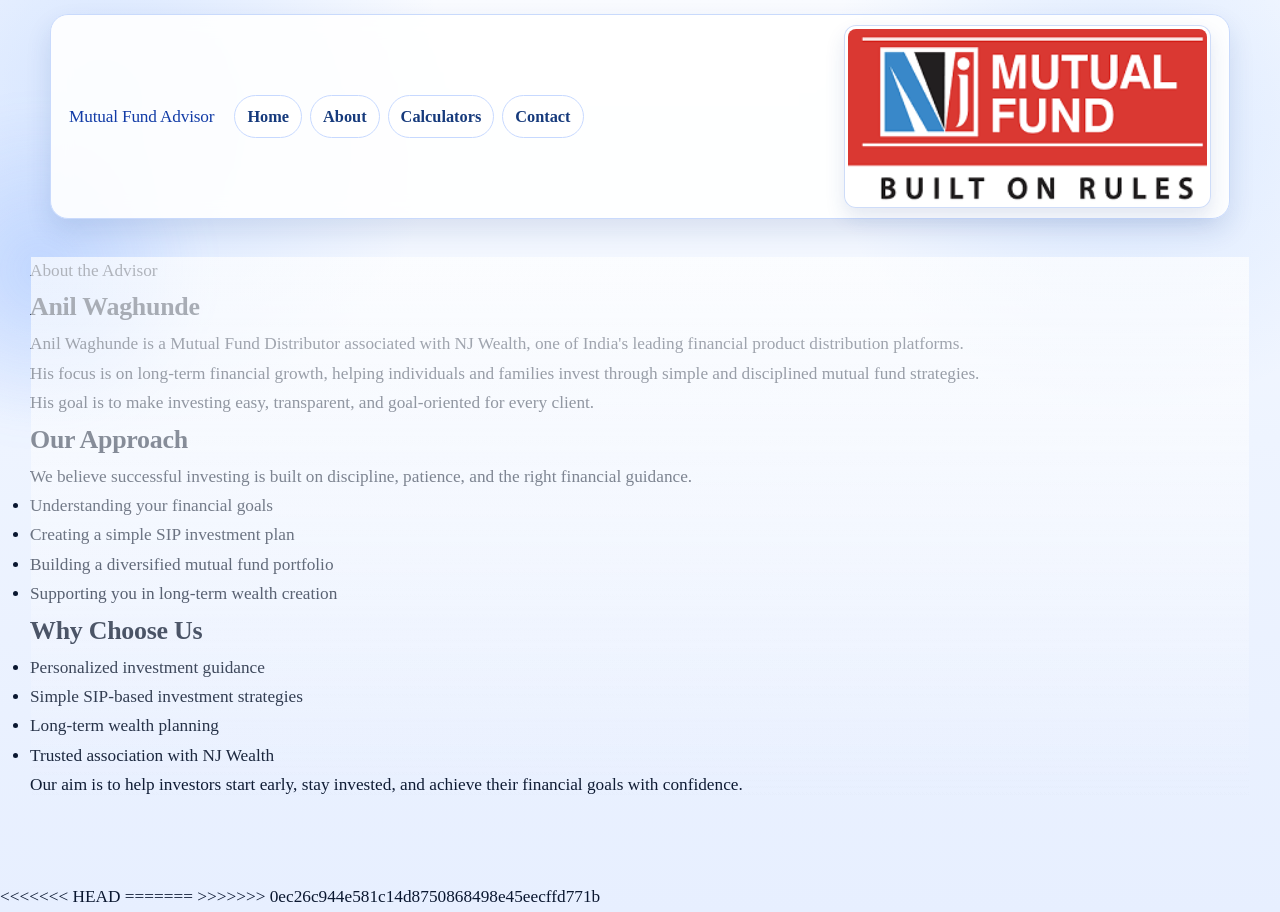
==== commit 40261a22: "updated website" ====
--- a/about.html
+++ b/about.html
@@ -61,8 +61,16 @@
 
 <script src="script.js"></script>
 </body>
+<<<<<<< HEAD
 </html>
 
 
 
 
+=======
+</html>
+
+
+
+
+>>>>>>> 0ec26c944e581c14d8750868498e45eecffd771b
--- a/style.css
+++ b/style.css
@@ -1,4 +1,5 @@
 :root {
+<<<<<<< HEAD
   --bg: #edf4ff;
   --bg-deep: #dde9ff;
   --surface: rgba(255, 255, 255, 0.78);
@@ -19,6 +20,19 @@
   --radius-lg: 24px;
   --radius-md: 18px;
   --radius-sm: 14px;
+=======
+  --bg: #f3f7ff;
+  --surface: #ffffff;
+  --surface-soft: #f8fbff;
+  --text: #0a1730;
+  --muted: #324a72;
+  --primary: #1b4fd8;
+  --primary-dark: #123ca7;
+  --primary-soft: #dce8ff;
+  --line: #d8e4fb;
+  --shadow: 0 14px 34px rgba(25, 64, 146, 0.14);
+  --shadow-soft: 0 10px 22px rgba(20, 52, 118, 0.1);
+>>>>>>> 0ec26c944e581c14d8750868498e45eecffd771b
 }
 
 * {
@@ -33,6 +47,7 @@
 
 body {
   min-height: 100vh;
+<<<<<<< HEAD
   overflow-x: hidden;
   font-family: "Times New Roman", Times, serif;
   font-size: 1.08rem;
@@ -69,6 +84,16 @@
   width: 360px;
   height: 360px;
   background: radial-gradient(circle, rgba(108, 195, 255, 0.18) 0%, rgba(108, 195, 255, 0) 74%);
+=======
+  font-family: "Times New Roman", Times, serif;
+  font-size: 1.08rem;
+  line-height: 1.65;
+  color: var(--text);
+  background:
+    radial-gradient(circle at 0% 0%, #dbe8ff 0, transparent 34%),
+    radial-gradient(circle at 96% 5%, #eaf1ff 0, transparent 36%),
+    var(--bg);
+>>>>>>> 0ec26c944e581c14d8750868498e45eecffd771b
 }
 
 h1,
@@ -76,12 +101,17 @@
 h3,
 .brand {
   font-family: "Times New Roman", Times, serif;
+<<<<<<< HEAD
   line-height: 1.14;
   letter-spacing: -0.01em;
 }
 
 a {
   color: inherit;
+=======
+  line-height: 1.2;
+  letter-spacing: 0;
+>>>>>>> 0ec26c944e581c14d8750868498e45eecffd771b
 }
 
 img {
@@ -92,6 +122,7 @@
 header {
   position: sticky;
   top: 0;
+<<<<<<< HEAD
   z-index: 120;
   padding: 14px 18px 0;
 }
@@ -117,12 +148,35 @@
   transform: translateY(2px);
   box-shadow: 0 18px 36px rgba(19, 49, 114, 0.16);
   background: linear-gradient(180deg, rgba(255, 255, 255, 0.9), rgba(246, 250, 255, 0.8));
+=======
+  z-index: 100;
+  padding: 8px 14px 0;
+}
+
+.navbar {
+  max-width: 1180px;
+  margin: 0 auto;
+  padding: 10px 18px;
+  display: flex;
+  flex-wrap: wrap;
+  align-items: center;
+  gap: 14px 20px;
+  border: 1px solid #c9dafc;
+  border-radius: 18px;
+  background: rgba(255, 255, 255, 0.9);
+  backdrop-filter: blur(10px);
+  box-shadow: 0 12px 26px rgba(18, 54, 129, 0.12);
+>>>>>>> 0ec26c944e581c14d8750868498e45eecffd771b
 }
 
 .brand {
   color: var(--primary-dark);
   text-decoration: none;
+<<<<<<< HEAD
   font-size: 1.36rem;
+=======
+  font-size: 1.24rem;
+>>>>>>> 0ec26c944e581c14d8750868498e45eecffd771b
   font-weight: 700;
 }
 
@@ -140,6 +194,7 @@
 }
 
 .nav-right-logo img {
+<<<<<<< HEAD
   width: 110px;
   height: auto;
   border-radius: 12px;
@@ -160,11 +215,31 @@
   border-radius: 999px;
   padding: 9px 14px;
   transition: transform 0.24s ease, box-shadow 0.24s ease, background-color 0.24s ease, color 0.24s ease;
+=======
+  width: 108px;
+  height: auto;
+  border-radius: 8px;
+  border: 1px solid #c7d9ff;
+  background: #fff;
+  padding: 2px;
+}
+
+.nav-links a {
+  display: inline-block;
+  text-decoration: none;
+  color: #163a7c;
+  font-size: 1.02rem;
+  font-weight: 600;
+  border-radius: 999px;
+  padding: 7px 12px;
+  transition: background-color 0.25s ease, color 0.25s ease, transform 0.25s ease;
+>>>>>>> 0ec26c944e581c14d8750868498e45eecffd771b
 }
 
 .nav-links a:hover,
 .nav-links a.active {
   color: #fff;
+<<<<<<< HEAD
   background: linear-gradient(135deg, var(--primary), var(--primary-dark));
   box-shadow: 0 14px 24px rgba(37, 87, 214, 0.24);
   transform: translateY(-2px);
@@ -176,17 +251,30 @@
 .contact-page {
   max-width: 1220px;
   margin: 38px auto 82px;
+=======
+  background: linear-gradient(125deg, var(--primary), var(--primary-dark));
+  transform: translateY(-1px);
+}
+
+.home-page {
+  max-width: 1180px;
+  margin: 34px auto 70px;
+>>>>>>> 0ec26c944e581c14d8750868498e45eecffd771b
   padding: 0 20px;
   display: grid;
   gap: 24px;
 }
 
+<<<<<<< HEAD
 /* Major visual change: layered cards across the website */
+=======
+>>>>>>> 0ec26c944e581c14d8750868498e45eecffd771b
 .hero,
 .section-block,
 .container,
 .benefit-card,
 .growth-visual,
+<<<<<<< HEAD
 .timeline-list li,
 .page-intro-card,
 .calculator-card,
@@ -277,10 +365,36 @@
   border-radius: 999px;
   font-size: 0.8rem;
   letter-spacing: 0.12em;
+=======
+.timeline-list li {
+  border: 1px solid var(--line);
+  border-radius: 20px;
+  background: var(--surface);
+  box-shadow: var(--shadow-soft);
+}
+
+.hero {
+  padding: 40px;
+  display: grid;
+  grid-template-columns: 1.25fr 1fr;
+  gap: 24px;
+  background:
+    linear-gradient(140deg, #ffffff 0%, #f5f9ff 55%, #eef5ff 100%);
+}
+
+.eyebrow {
+  display: inline-block;
+  margin-bottom: 12px;
+  padding: 5px 10px;
+  border-radius: 999px;
+  font-size: 0.78rem;
+  letter-spacing: 1px;
+>>>>>>> 0ec26c944e581c14d8750868498e45eecffd771b
   font-weight: 700;
   text-transform: uppercase;
   color: var(--primary-dark);
   background: var(--primary-soft);
+<<<<<<< HEAD
   border: 1px solid rgba(38, 87, 214, 0.12);
 }
 
@@ -288,6 +402,13 @@
   max-width: 11ch;
   font-size: clamp(3rem, 5.5vw, 4.9rem);
   margin-bottom: 14px;
+=======
+}
+
+.hero h1 {
+  font-size: clamp(2rem, 4vw, 3.15rem);
+  margin-bottom: 12px;
+>>>>>>> 0ec26c944e581c14d8750868498e45eecffd771b
 }
 
 .hero-intro,
@@ -297,11 +418,16 @@
 
 .hero-intro {
   color: #24477f;
+<<<<<<< HEAD
   margin-bottom: 12px;
+=======
+  margin-bottom: 10px;
+>>>>>>> 0ec26c944e581c14d8750868498e45eecffd771b
 }
 
 .hero-text {
   color: var(--muted);
+<<<<<<< HEAD
   margin-bottom: 22px;
 }
 
@@ -314,6 +440,20 @@
   background: linear-gradient(180deg, rgba(255, 255, 255, 0.94), rgba(241, 247, 255, 0.84));
   padding: 10px;
   box-shadow: 0 14px 28px rgba(17, 61, 152, 0.12);
+=======
+  margin-bottom: 20px;
+}
+
+.nj-left-badge {
+  margin-top: 14px;
+  width: fit-content;
+  max-width: 390px;
+  border: 1px solid #bfd2fa;
+  border-radius: 12px;
+  background: #ffffff;
+  padding: 6px;
+  box-shadow: 0 6px 14px rgba(17, 61, 152, 0.12);
+>>>>>>> 0ec26c944e581c14d8750868498e45eecffd771b
 }
 
 .nj-left-image {
@@ -321,11 +461,16 @@
   max-width: 350px;
   height: auto;
   display: block;
+<<<<<<< HEAD
   border-radius: 14px;
+=======
+  border-radius: 8px;
+>>>>>>> 0ec26c944e581c14d8750868498e45eecffd771b
   object-fit: contain;
 }
 
 .hero-highlight {
+<<<<<<< HEAD
   padding: 28px;
   border-radius: 28px;
   background:
@@ -333,6 +478,13 @@
     linear-gradient(160deg, #1b4dd0, #123a97 55%, #102d74 100%);
   color: #eaf2ff;
   box-shadow: var(--shadow-deep);
+=======
+  padding: 22px;
+  border-radius: 18px;
+  background: linear-gradient(160deg, #194bbf, #123a97);
+  color: #eaf2ff;
+  box-shadow: 0 14px 30px rgba(22, 60, 150, 0.28);
+>>>>>>> 0ec26c944e581c14d8750868498e45eecffd771b
 }
 
 .distributor-box {
@@ -340,6 +492,7 @@
   align-content: center;
   justify-items: center;
   gap: 14px;
+<<<<<<< HEAD
   transform-style: preserve-3d;
 }
 
@@ -354,6 +507,8 @@
   font-weight: 700;
   letter-spacing: 0.08em;
   text-transform: uppercase;
+=======
+>>>>>>> 0ec26c944e581c14d8750868498e45eecffd771b
 }
 
 .distributor-photo {
@@ -363,6 +518,7 @@
   height: auto;
   object-fit: contain;
   object-position: center;
+<<<<<<< HEAD
   border-radius: 18px;
   border: 2px solid rgba(227, 237, 255, 0.5);
   box-shadow: 0 16px 28px rgba(6, 30, 91, 0.28);
@@ -385,34 +541,131 @@
   100% {
     transform: scale(1);
   }
+=======
+  border-radius: 14px;
+  border: 2px solid rgba(227, 237, 255, 0.5);
+  box-shadow: 0 12px 24px rgba(6, 30, 91, 0.35);
+  background: #c6cede;
+}
+
+.distributor-kicker {
+  display: inline-block;
+  padding: 4px 10px;
+  border-radius: 999px;
+  background: rgba(255, 255, 255, 0.16);
+  border: 1px solid rgba(220, 234, 255, 0.35);
+  color: #e5efff;
+  font-size: 0.76rem;
+  font-weight: 700;
+  letter-spacing: 0.8px;
+  text-transform: uppercase;
+>>>>>>> 0ec26c944e581c14d8750868498e45eecffd771b
 }
 
 .distributor-name {
   font-size: 1.35rem;
   font-weight: 800;
+<<<<<<< HEAD
   letter-spacing: 0.03em;
+=======
+  letter-spacing: 1.2px;
+>>>>>>> 0ec26c944e581c14d8750868498e45eecffd771b
   color: #ffffff;
   text-align: center;
 }
 
 .distributor-caption {
+<<<<<<< HEAD
   margin-top: -4px;
   font-size: 0.96rem;
   font-weight: 600;
   letter-spacing: 0.02em;
+=======
+  margin-top: -6px;
+  font-size: 0.92rem;
+  font-weight: 600;
+  letter-spacing: 0.3px;
+>>>>>>> 0ec26c944e581c14d8750868498e45eecffd771b
   color: #dbe8ff;
   text-align: center;
 }
 
 .distributor-affiliation {
+<<<<<<< HEAD
   margin-top: -4px;
   max-width: 34ch;
   font-size: 0.88rem;
   line-height: 1.5;
+=======
+  margin-top: -6px;
+  max-width: 34ch;
+  font-size: 0.82rem;
+  line-height: 1.45;
+>>>>>>> 0ec26c944e581c14d8750868498e45eecffd771b
   color: #e5efff;
   text-align: center;
 }
 
+<<<<<<< HEAD
+=======
+.highlight-label {
+  font-size: 0.78rem;
+  font-weight: 600;
+  letter-spacing: 1px;
+  text-transform: uppercase;
+  opacity: 0.9;
+}
+
+.highlight-value {
+  margin: 10px 0;
+  font-size: clamp(1.8rem, 2.8vw, 2.35rem);
+  font-family: "Times New Roman", Times, serif;
+  font-weight: 700;
+}
+
+.highlight-text {
+  color: #d8e5ff;
+  font-size: 0.95rem;
+}
+
+.mini-growth {
+  margin-top: 14px;
+  padding: 10px 10px 8px;
+  border: 1px solid rgba(214, 229, 255, 0.35);
+  border-radius: 12px;
+  background: rgba(255, 255, 255, 0.08);
+}
+
+.mini-growth-bars {
+  height: 72px;
+  display: grid;
+  grid-template-columns: repeat(4, minmax(0, 1fr));
+  gap: 8px;
+  align-items: end;
+}
+
+.mini-bar {
+  display: block;
+  height: var(--h);
+  min-height: 18%;
+  border-radius: 8px 8px 2px 2px;
+  background: linear-gradient(180deg, #9ec0ff, #eaf2ff);
+}
+
+.mini-growth-labels {
+  margin-top: 6px;
+  display: grid;
+  grid-template-columns: repeat(4, minmax(0, 1fr));
+  gap: 8px;
+}
+
+.mini-growth-labels span {
+  text-align: center;
+  font-size: 0.72rem;
+  color: #dbe7ff;
+}
+
+>>>>>>> 0ec26c944e581c14d8750868498e45eecffd771b
 .button {
   display: inline-flex;
   align-items: center;
@@ -421,22 +674,36 @@
   border: none;
   font-family: "Times New Roman", Times, serif;
   font-weight: 700;
+<<<<<<< HEAD
   letter-spacing: 0.02em;
   color: #fff;
   background: linear-gradient(135deg, var(--primary), var(--primary-dark));
   padding: 13px 22px;
   border-radius: 16px;
   box-shadow: 0 16px 28px rgba(27, 79, 216, 0.2);
+=======
+  letter-spacing: 0.1px;
+  color: #fff;
+  background: linear-gradient(130deg, var(--primary), var(--primary-dark));
+  padding: 12px 20px;
+  border-radius: 12px;
+>>>>>>> 0ec26c944e581c14d8750868498e45eecffd771b
   transition: transform 0.25s ease, box-shadow 0.25s ease, filter 0.25s ease;
 }
 
 .button:hover {
+<<<<<<< HEAD
   transform: translateY(-3px);
   box-shadow: 0 22px 34px rgba(27, 79, 216, 0.28);
+=======
+  transform: translateY(-2px);
+  box-shadow: 0 10px 22px rgba(27, 79, 216, 0.3);
+>>>>>>> 0ec26c944e581c14d8750868498e45eecffd771b
   filter: brightness(1.04);
 }
 
 .button:active {
+<<<<<<< HEAD
   transform: translateY(-1px);
 }
 
@@ -447,6 +714,18 @@
 .section-title h2 {
   font-size: clamp(1.55rem, 2.5vw, 2.2rem);
   margin-bottom: 8px;
+=======
+  transform: translateY(0);
+}
+
+.section-block {
+  padding: 30px;
+}
+
+.section-title h2 {
+  font-size: clamp(1.45rem, 2.2vw, 2rem);
+  margin-bottom: 6px;
+>>>>>>> 0ec26c944e581c14d8750868498e45eecffd771b
 }
 
 .section-title p {
@@ -454,6 +733,7 @@
 }
 
 .benefit-grid {
+<<<<<<< HEAD
   margin-top: 20px;
   display: grid;
   grid-template-columns: repeat(3, minmax(0, 1fr));
@@ -462,12 +742,26 @@
 
 .benefit-card {
   padding: 24px;
+=======
+  margin-top: 18px;
+  display: grid;
+  grid-template-columns: repeat(3, minmax(0, 1fr));
+  gap: 16px;
+}
+
+.benefit-card {
+  position: relative;
+  padding: 20px;
+  overflow: hidden;
+  transition: transform 0.25s ease, box-shadow 0.25s ease;
+>>>>>>> 0ec26c944e581c14d8750868498e45eecffd771b
 }
 
 .benefit-card::before {
   content: "";
   position: absolute;
   inset: 0 0 auto 0;
+<<<<<<< HEAD
   height: 5px;
   background: linear-gradient(90deg, #2d6bf0, #7ea6ff);
 }
@@ -475,6 +769,20 @@
 .benefit-card h3 {
   font-size: 1.28rem;
   margin-bottom: 10px;
+=======
+  height: 4px;
+  background: linear-gradient(90deg, #2d6bf0, #7ea6ff);
+}
+
+.benefit-card:hover {
+  transform: translateY(-4px);
+  box-shadow: var(--shadow);
+}
+
+.benefit-card h3 {
+  font-size: 1.24rem;
+  margin-bottom: 8px;
+>>>>>>> 0ec26c944e581c14d8750868498e45eecffd771b
 }
 
 .benefit-card p {
@@ -482,6 +790,7 @@
 }
 
 .compounding-layout {
+<<<<<<< HEAD
   margin-top: 20px;
   display: grid;
   grid-template-columns: 1fr 1fr;
@@ -497,10 +806,23 @@
 .fact-list {
   margin-top: 16px;
   padding-left: 22px;
+=======
+  margin-top: 16px;
+  display: grid;
+  grid-template-columns: 1.1fr 0.9fr;
+  gap: 20px;
+  align-items: end;
+}
+
+.fact-list {
+  margin-top: 14px;
+  padding-left: 18px;
+>>>>>>> 0ec26c944e581c14d8750868498e45eecffd771b
   color: var(--muted);
 }
 
 .fact-list li {
+<<<<<<< HEAD
   margin-bottom: 8px;
 }
 
@@ -520,17 +842,45 @@
   border-radius: 18px;
   background:
     linear-gradient(180deg, rgba(255, 255, 255, 0.92), rgba(246, 250, 255, 0.84)),
+=======
+  margin-bottom: 6px;
+}
+
+.growth-visual {
+  padding: 16px;
+  background: var(--surface-soft);
+}
+
+.growth-chart {
+  height: 250px;
+  display: flex;
+  align-items: end;
+  justify-content: space-between;
+  gap: 10px;
+  padding: 14px 8px 10px;
+  border-bottom: 2px solid #bfd1f4;
+  border-radius: 10px;
+  background:
+>>>>>>> 0ec26c944e581c14d8750868498e45eecffd771b
     repeating-linear-gradient(
       to top,
       rgba(30, 86, 210, 0.08) 0,
       rgba(30, 86, 210, 0.08) 1px,
       transparent 1px,
+<<<<<<< HEAD
       transparent 48px
+=======
+      transparent 42px
+>>>>>>> 0ec26c944e581c14d8750868498e45eecffd771b
     );
 }
 
 .bar-group {
+<<<<<<< HEAD
   width: 82px;
+=======
+  width: 78px;
+>>>>>>> 0ec26c944e581c14d8750868498e45eecffd771b
   height: 100%;
   display: grid;
   grid-template-rows: auto 1fr auto;
@@ -539,8 +889,13 @@
 }
 
 .bar-value {
+<<<<<<< HEAD
   margin-bottom: 8px;
   font-size: 0.82rem;
+=======
+  margin-bottom: 6px;
+  font-size: 0.76rem;
+>>>>>>> 0ec26c944e581c14d8750868498e45eecffd771b
   font-weight: 700;
   color: #1e4fae;
 }
@@ -549,6 +904,7 @@
   width: 100%;
   height: var(--h);
   min-height: 18%;
+<<<<<<< HEAD
   border-radius: 18px 18px 0 0;
   background: linear-gradient(180deg, #72a0ff 0%, #2a61d8 58%, #1d4cb1 100%);
   box-shadow: 0 14px 24px rgba(34, 86, 201, 0.22);
@@ -557,10 +913,21 @@
 .bar-year {
   margin-top: 10px;
   font-size: 0.86rem;
+=======
+  border-radius: 14px 14px 0 0;
+  background: linear-gradient(180deg, #5a8fff 0%, #2a61d8 55%, #1f4fb7 100%);
+  box-shadow: 0 10px 20px rgba(34, 86, 201, 0.24);
+}
+
+.bar-year {
+  margin-top: 8px;
+  font-size: 0.82rem;
+>>>>>>> 0ec26c944e581c14d8750868498e45eecffd771b
   font-weight: 700;
   color: #1f3f78;
 }
 
+<<<<<<< HEAD
 .cta {
   text-align: center;
   padding: 38px 34px;
@@ -569,23 +936,83 @@
     linear-gradient(135deg, #1c4bc7, #143a98);
   color: #f0f5ff;
   box-shadow: var(--shadow-deep);
+=======
+.chart-caption {
+  margin-top: 14px;
+  font-size: 0.84rem;
+  color: var(--muted);
+}
+
+.timeline-list {
+  margin-top: 14px;
+  list-style: none;
+  display: grid;
+  gap: 12px;
+}
+
+.timeline-list li {
+  position: relative;
+  padding: 15px 16px 15px 48px;
+  background: linear-gradient(180deg, #ffffff, #f7fbff);
+}
+
+.timeline-list li::before {
+  content: "";
+  position: absolute;
+  left: 16px;
+  top: 20px;
+  width: 15px;
+  height: 15px;
+  border-radius: 50%;
+  background: linear-gradient(180deg, #4f86f7, #2a66ea);
+  box-shadow: 0 0 0 4px rgba(75, 130, 245, 0.2);
+}
+
+.year {
+  font-family: "Times New Roman", Times, serif;
+  font-weight: 700;
+}
+
+.timeline-list li p:last-child {
+  color: var(--muted);
+}
+
+.cta {
+  text-align: center;
+  padding: 34px;
+  background: linear-gradient(130deg, #1c4bc7, #143a98);
+  color: #f0f5ff;
+>>>>>>> 0ec26c944e581c14d8750868498e45eecffd771b
 }
 
 .cta p {
   color: #d5e3ff;
+<<<<<<< HEAD
   margin: 10px 0 18px;
+=======
+  margin: 8px 0 16px;
+>>>>>>> 0ec26c944e581c14d8750868498e45eecffd771b
 }
 
 .cta .button {
   color: #113a96;
+<<<<<<< HEAD
   background: linear-gradient(180deg, #ffffff, #f5f8ff);
+=======
+  background: #ffffff;
+>>>>>>> 0ec26c944e581c14d8750868498e45eecffd771b
 }
 
 .container {
   max-width: 980px;
   margin: 42px auto 72px;
+<<<<<<< HEAD
   padding: 36px;
   background: linear-gradient(180deg, rgba(255, 255, 255, 0.92), rgba(245, 249, 255, 0.82));
+=======
+  padding: 34px;
+  background: linear-gradient(180deg, #ffffff, #f9fbff);
+>>>>>>> 0ec26c944e581c14d8750868498e45eecffd771b
 }
 
 .container h1 {
@@ -599,15 +1026,23 @@
   max-width: 70ch;
 }
 
+<<<<<<< HEAD
 /* Major visual change: smooth reveal motion */
 .reveal {
   opacity: 0;
   transform: translateY(22px) scale(0.985);
   transition: opacity 0.72s ease, transform 0.72s ease;
+=======
+.reveal {
+  opacity: 0;
+  transform: translateY(20px);
+  transition: opacity 0.6s ease, transform 0.6s ease;
+>>>>>>> 0ec26c944e581c14d8750868498e45eecffd771b
 }
 
 .reveal.in-view {
   opacity: 1;
+<<<<<<< HEAD
   transform: translateY(0) scale(1);
 }
 
@@ -622,6 +1057,155 @@
 .page-intro-card h1 {
   font-size: clamp(1.9rem, 3.3vw, 2.8rem);
   margin-bottom: 10px;
+=======
+  transform: translateY(0);
+}
+
+@media (max-width: 1024px) {
+  .hero {
+    grid-template-columns: 1fr;
+  }
+
+  .compounding-layout {
+    grid-template-columns: 1fr;
+  }
+
+  .benefit-grid {
+    grid-template-columns: repeat(2, minmax(0, 1fr));
+  }
+
+  .container {
+    margin-left: 16px;
+    margin-right: 16px;
+  }
+}
+
+@media (max-width: 760px) {
+  .home-page {
+    margin-top: 24px;
+    padding: 0 12px;
+    gap: 18px;
+  }
+
+  .hero,
+  .section-block,
+  .container {
+    border-radius: 16px;
+  }
+
+  .hero {
+    padding: 24px;
+  }
+
+  .nj-left-badge {
+    max-width: 320px;
+  }
+
+  .nj-left-image {
+    max-width: 300px;
+  }
+
+  .section-block,
+  .container {
+    padding: 22px;
+  }
+
+  .benefit-grid {
+    grid-template-columns: 1fr;
+  }
+
+  .navbar {
+    padding: 12px;
+    border-radius: 14px;
+  }
+
+  .nav-links {
+    gap: 4px;
+  }
+
+  .nav-right-logo {
+    width: 100%;
+    justify-content: flex-end;
+  }
+
+  .nav-right-logo img {
+    width: 86px;
+  }
+
+  .nav-links a {
+    font-size: 0.88rem;
+    padding: 6px 10px;
+  }
+
+  .bar-group {
+    width: 66px;
+  }
+}
+
+@media (max-width: 520px) {
+  .growth-chart {
+    height: 220px;
+    gap: 6px;
+    padding: 12px 4px 8px;
+  }
+
+  .bar-group {
+    width: 56px;
+  }
+
+  .bar-value {
+    font-size: 0.7rem;
+  }
+
+  .bar-year {
+    font-size: 0.76rem;
+  }
+
+  .chart-caption {
+    margin-top: 12px;
+  }
+
+  .brand {
+    font-size: 1rem;
+  }
+}
+
+@media (prefers-reduced-motion: reduce) {
+  html {
+    scroll-behavior: auto;
+  }
+
+  * {
+    animation: none !important;
+    transition: none !important;
+  }
+
+  .reveal {
+    opacity: 1;
+    transform: none;
+  }
+}
+
+.calculators-page {
+  max-width: 1180px;
+  margin: 34px auto 70px;
+  padding: 0 20px;
+  display: grid;
+  gap: 20px;
+}
+
+.page-intro-card {
+  border: 1px solid var(--line);
+  border-radius: 20px;
+  background: linear-gradient(145deg, #ffffff, #f4f8ff);
+  box-shadow: var(--shadow-soft);
+  padding: 30px;
+}
+
+.page-intro-card h1 {
+  font-size: clamp(1.75rem, 3.1vw, 2.6rem);
+  margin-bottom: 8px;
+>>>>>>> 0ec26c944e581c14d8750868498e45eecffd771b
 }
 
 .page-intro-card p {
@@ -632,6 +1216,7 @@
 .calculator-grid {
   display: grid;
   grid-template-columns: repeat(2, minmax(0, 1fr));
+<<<<<<< HEAD
   gap: 20px;
 }
 
@@ -641,34 +1226,68 @@
 
 .calculator-card h2 {
   font-size: 1.34rem;
+=======
+  gap: 18px;
+}
+
+.calculator-card {
+  border: 1px solid var(--line);
+  border-radius: 20px;
+  background: #ffffff;
+  box-shadow: var(--shadow-soft);
+  padding: 24px;
+}
+
+.calculator-card h2 {
+  font-size: 1.28rem;
+>>>>>>> 0ec26c944e581c14d8750868498e45eecffd771b
   margin-bottom: 10px;
   color: #143770;
 }
 
 .calculator-desc {
   color: var(--muted);
+<<<<<<< HEAD
   margin-bottom: 16px;
   font-size: 0.98rem;
+=======
+  margin-bottom: 14px;
+  font-size: 0.95rem;
+>>>>>>> 0ec26c944e581c14d8750868498e45eecffd771b
 }
 
 .calculator-form {
   display: grid;
+<<<<<<< HEAD
   gap: 14px;
+=======
+  gap: 12px;
+>>>>>>> 0ec26c944e581c14d8750868498e45eecffd771b
 }
 
 .form-group {
   display: grid;
+<<<<<<< HEAD
   gap: 8px;
 }
 
 .form-group label {
   font-weight: 700;
   font-size: 0.95rem;
+=======
+  gap: 6px;
+}
+
+.form-group label {
+  font-weight: 600;
+  font-size: 0.9rem;
+>>>>>>> 0ec26c944e581c14d8750868498e45eecffd771b
   color: #234a8d;
 }
 
 .form-group input {
   width: 100%;
+<<<<<<< HEAD
   border: 1px solid rgba(137, 172, 236, 0.5);
   border-radius: 16px;
   padding: 13px 14px;
@@ -676,10 +1295,20 @@
   font: inherit;
   color: var(--text);
   transition: border-color 0.24s ease, box-shadow 0.24s ease, transform 0.24s ease;
+=======
+  border: 1px solid #bfd3fb;
+  border-radius: 12px;
+  padding: 11px 12px;
+  background: #fbfdff;
+  font: inherit;
+  color: var(--text);
+  transition: border-color 0.2s ease, box-shadow 0.2s ease;
+>>>>>>> 0ec26c944e581c14d8750868498e45eecffd771b
 }
 
 .form-group input:focus {
   outline: none;
+<<<<<<< HEAD
   border-color: rgba(47, 103, 232, 0.8);
   box-shadow: 0 0 0 4px rgba(47, 103, 232, 0.14);
   transform: translateY(-1px);
@@ -696,6 +1325,22 @@
   border-radius: 20px;
   background: linear-gradient(180deg, rgba(248, 251, 255, 0.96), rgba(241, 246, 255, 0.88));
   padding: 18px;
+=======
+  border-color: #2f67e8;
+  box-shadow: 0 0 0 3px rgba(47, 103, 232, 0.16);
+}
+
+.calc-button {
+  margin-top: 2px;
+}
+
+.result-box {
+  margin-top: 16px;
+  border: 1px solid #cddcfb;
+  border-radius: 14px;
+  background: #f7faff;
+  padding: 14px;
+>>>>>>> 0ec26c944e581c14d8750868498e45eecffd771b
 }
 
 .result-box p {
@@ -703,7 +1348,11 @@
   align-items: center;
   justify-content: space-between;
   gap: 10px;
+<<<<<<< HEAD
   margin-bottom: 9px;
+=======
+  margin-bottom: 8px;
+>>>>>>> 0ec26c944e581c14d8750868498e45eecffd771b
   color: #274674;
 }
 
@@ -721,25 +1370,66 @@
   justify-content: flex-start !important;
 }
 
+<<<<<<< HEAD
 .bamboo-section h2 {
   margin-bottom: 18px;
   font-size: clamp(1.65rem, 2.6vw, 2.25rem);
+=======
+@media (max-width: 1024px) {
+  .calculator-grid {
+    grid-template-columns: 1fr;
+  }
+}
+
+@media (max-width: 760px) {
+  .calculators-page {
+    margin-top: 24px;
+    padding: 0 12px;
+  }
+
+  .page-intro-card,
+  .calculator-card {
+    border-radius: 16px;
+    padding: 20px;
+  }
+}
+
+
+
+
+
+
+
+
+.bamboo-section h2 {
+  margin-bottom: 18px;
+  font-size: clamp(1.6rem, 2.6vw, 2.2rem);
+>>>>>>> 0ec26c944e581c14d8750868498e45eecffd771b
 }
 
 .bamboo-photo-frame {
   max-width: 1120px;
   margin: 0 auto;
+<<<<<<< HEAD
   padding: 16px;
   border: 1px solid rgba(132, 167, 236, 0.32);
   border-radius: 30px;
   background: linear-gradient(180deg, rgba(255, 255, 255, 0.86), rgba(240, 246, 255, 0.8));
   box-shadow: 0 18px 36px rgba(18, 54, 129, 0.16);
+=======
+  padding: 14px;
+  border: 1px solid #c9dafc;
+  border-radius: 28px;
+  background: var(--bg);
+  box-shadow: 0 16px 34px rgba(18, 54, 129, 0.16);
+>>>>>>> 0ec26c944e581c14d8750868498e45eecffd771b
   overflow: hidden;
 }
 
 .bamboo-photo {
   width: 100%;
   height: auto;
+<<<<<<< HEAD
   max-height: 660px;
   object-fit: contain;
   object-position: center;
@@ -749,11 +1439,37 @@
 
 .about-page {
   gap: 20px;
+=======
+  max-height: 640px;
+  object-fit: contain;
+  object-position: center;
+  border-radius: 40px / 120px;
+  border: 1px solid #d5e4ff;
+}
+
+
+
+
+
+
+
+
+
+
+
+.about-page {
+  max-width: 1180px;
+  margin: 34px auto 70px;
+  padding: 0 20px;
+  display: grid;
+  gap: 18px;
+>>>>>>> 0ec26c944e581c14d8750868498e45eecffd771b
 }
 
 .about-hero-card,
 .about-card,
 .about-closing {
+<<<<<<< HEAD
   background: linear-gradient(180deg, rgba(255, 255, 255, 0.88), rgba(243, 248, 255, 0.78));
 }
 
@@ -778,17 +1494,54 @@
 .about-hero-card h1 {
   font-size: clamp(2rem, 3.2vw, 2.9rem);
   margin-bottom: 14px;
+=======
+  border: 1px solid var(--line);
+  border-radius: 20px;
+  background: var(--surface);
+  box-shadow: var(--shadow-soft);
+}
+
+.about-hero-card {
+  padding: 30px;
+}
+
+.about-tag {
+  display: inline-block;
+  margin-bottom: 10px;
+  padding: 5px 10px;
+  border-radius: 999px;
+  font-size: 0.78rem;
+  font-weight: 700;
+  letter-spacing: 0.9px;
+  text-transform: uppercase;
+  color: var(--primary-dark);
+  background: var(--primary-soft);
+}
+
+.about-hero-card h1 {
+  font-size: clamp(1.9rem, 3vw, 2.7rem);
+  margin-bottom: 12px;
+>>>>>>> 0ec26c944e581c14d8750868498e45eecffd771b
 }
 
 .about-hero-card p {
   color: var(--muted);
   max-width: 78ch;
+<<<<<<< HEAD
   margin-bottom: 10px;
+=======
+  margin-bottom: 8px;
+}
+
+.about-hero-card p:last-child {
+  margin-bottom: 0;
+>>>>>>> 0ec26c944e581c14d8750868498e45eecffd771b
 }
 
 .about-grid {
   display: grid;
   grid-template-columns: repeat(2, minmax(0, 1fr));
+<<<<<<< HEAD
   gap: 18px;
 }
 
@@ -799,28 +1552,55 @@
 .about-card h2 {
   font-size: 1.4rem;
   margin-bottom: 10px;
+=======
+  gap: 16px;
+}
+
+.about-card {
+  padding: 24px;
+}
+
+.about-card h2 {
+  font-size: 1.35rem;
+  margin-bottom: 8px;
+>>>>>>> 0ec26c944e581c14d8750868498e45eecffd771b
 }
 
 .about-card p {
   color: var(--muted);
+<<<<<<< HEAD
   margin-bottom: 12px;
+=======
+  margin-bottom: 10px;
+>>>>>>> 0ec26c944e581c14d8750868498e45eecffd771b
 }
 
 .about-list {
   list-style: none;
   display: grid;
+<<<<<<< HEAD
   gap: 10px;
+=======
+  gap: 8px;
+>>>>>>> 0ec26c944e581c14d8750868498e45eecffd771b
 }
 
 .about-list li {
   position: relative;
+<<<<<<< HEAD
   padding-left: 22px;
   color: #24477f;
   font-weight: 600;
+=======
+  padding-left: 20px;
+  color: #24477f;
+  font-weight: 500;
+>>>>>>> 0ec26c944e581c14d8750868498e45eecffd771b
 }
 
 .about-list li::before {
   content: "";
+<<<<<<< HEAD
   width: 9px;
   height: 9px;
   border-radius: 50%;
@@ -836,6 +1616,20 @@
   background:
     radial-gradient(circle at top, rgba(114, 168, 255, 0.28), transparent 28%),
     linear-gradient(130deg, #1c4bc7, #143a98);
+=======
+  width: 8px;
+  height: 8px;
+  border-radius: 50%;
+  background: #2a66ea;
+  position: absolute;
+  left: 0;
+  top: 10px;
+}
+
+.about-closing {
+  padding: 20px 24px;
+  background: linear-gradient(130deg, #1c4bc7, #143a98);
+>>>>>>> 0ec26c944e581c14d8750868498e45eecffd771b
 }
 
 .about-closing p {
@@ -844,29 +1638,81 @@
   font-weight: 600;
 }
 
+<<<<<<< HEAD
 .contact-page {
   grid-template-columns: 1fr 1fr;
+=======
+@media (max-width: 760px) {
+  .about-page {
+    margin-top: 24px;
+    padding: 0 12px;
+  }
+
+  .about-grid {
+    grid-template-columns: 1fr;
+  }
+
+  .about-hero-card,
+  .about-card,
+  .about-closing {
+    border-radius: 16px;
+  }
+
+  .about-hero-card,
+  .about-card {
+    padding: 20px;
+  }
+}
+
+.contact-page {
+  max-width: 1180px;
+  margin: 34px auto 70px;
+  padding: 0 20px;
+  display: grid;
+  grid-template-columns: 1fr 1fr;
+  gap: 18px;
+>>>>>>> 0ec26c944e581c14d8750868498e45eecffd771b
 }
 
 .contact-info-card,
 .contact-form-card {
+<<<<<<< HEAD
   padding: 30px;
 }
 
 .contact-info-card h1 {
   font-size: clamp(2rem, 3.2vw, 2.8rem);
   margin-bottom: 12px;
+=======
+  border: 1px solid var(--line);
+  border-radius: 20px;
+  background: var(--surface);
+  box-shadow: var(--shadow-soft);
+  padding: 28px;
+}
+
+.contact-info-card h1 {
+  font-size: clamp(1.9rem, 3vw, 2.6rem);
+  margin-bottom: 10px;
+>>>>>>> 0ec26c944e581c14d8750868498e45eecffd771b
 }
 
 .contact-info-card h2,
 .contact-form-card h2 {
+<<<<<<< HEAD
   font-size: 1.4rem;
   margin-top: 18px;
   margin-bottom: 10px;
+=======
+  font-size: 1.35rem;
+  margin-top: 16px;
+  margin-bottom: 8px;
+>>>>>>> 0ec26c944e581c14d8750868498e45eecffd771b
 }
 
 .contact-info-card p {
   color: var(--muted);
+<<<<<<< HEAD
   margin-bottom: 10px;
 }
 
@@ -877,21 +1723,33 @@
 
 .contact-info-card a:hover {
   text-decoration: underline;
+=======
+  margin-bottom: 8px;
+>>>>>>> 0ec26c944e581c14d8750868498e45eecffd771b
 }
 
 .contact-form {
   display: grid;
+<<<<<<< HEAD
   gap: 12px;
 }
 
 .contact-form label {
   font-weight: 700;
+=======
+  gap: 10px;
+}
+
+.contact-form label {
+  font-weight: 600;
+>>>>>>> 0ec26c944e581c14d8750868498e45eecffd771b
   color: #24477f;
 }
 
 .contact-form input,
 .contact-form textarea {
   width: 100%;
+<<<<<<< HEAD
   border: 1px solid rgba(137, 172, 236, 0.5);
   border-radius: 16px;
   padding: 13px 14px;
@@ -904,23 +1762,43 @@
 .contact-form textarea {
   min-height: 130px;
   resize: vertical;
+=======
+  border: 1px solid #bfd3fb;
+  border-radius: 12px;
+  padding: 11px 12px;
+  background: #fbfdff;
+  font: inherit;
+  color: var(--text);
+>>>>>>> 0ec26c944e581c14d8750868498e45eecffd771b
 }
 
 .contact-form input:focus,
 .contact-form textarea:focus {
   outline: none;
+<<<<<<< HEAD
   border-color: rgba(47, 103, 232, 0.8);
   box-shadow: 0 0 0 4px rgba(47, 103, 232, 0.14);
   transform: translateY(-1px);
 }
 
 /* Major visual change: floating WhatsApp helper polished to match the theme */
+=======
+  border-color: #2f67e8;
+  box-shadow: 0 0 0 3px rgba(47, 103, 232, 0.16);
+}
+
+>>>>>>> 0ec26c944e581c14d8750868498e45eecffd771b
 .whatsapp-robot {
   position: fixed;
   right: 16px;
   bottom: 18px;
+<<<<<<< HEAD
   width: 58px;
   height: 58px;
+=======
+  width: 56px;
+  height: 56px;
+>>>>>>> 0ec26c944e581c14d8750868498e45eecffd771b
   border-radius: 50%;
   background: linear-gradient(135deg, #25d366, #128c7e);
   color: #fff;
@@ -928,10 +1806,16 @@
   align-items: center;
   justify-content: center;
   text-decoration: none;
+<<<<<<< HEAD
   box-shadow: 0 18px 30px rgba(18, 140, 126, 0.28);
   z-index: 999;
   border: 2px solid #e8fff4;
   transition: transform 0.24s ease, box-shadow 0.24s ease;
+=======
+  box-shadow: 0 12px 24px rgba(18, 140, 126, 0.35);
+  z-index: 999;
+  border: 2px solid #e8fff4;
+>>>>>>> 0ec26c944e581c14d8750868498e45eecffd771b
 }
 
 .whatsapp-robot::before {
@@ -939,11 +1823,19 @@
   position: absolute;
   right: 0;
   bottom: calc(100% + 8px);
+<<<<<<< HEAD
   padding: 7px 11px;
   border-radius: 999px;
   background: rgba(255, 255, 255, 0.96);
   border: 1px solid rgba(136, 171, 236, 0.36);
   box-shadow: 0 10px 20px rgba(20, 52, 118, 0.14);
+=======
+  padding: 6px 10px;
+  border-radius: 999px;
+  background: #ffffff;
+  border: 1px solid #cde0ff;
+  box-shadow: 0 8px 16px rgba(20, 52, 118, 0.16);
+>>>>>>> 0ec26c944e581c14d8750868498e45eecffd771b
   color: #14419d;
   font-size: 0.74rem;
   font-weight: 700;
@@ -957,6 +1849,7 @@
 }
 
 .whatsapp-robot:hover {
+<<<<<<< HEAD
   transform: translateY(-4px);
   box-shadow: 0 22px 34px rgba(18, 140, 126, 0.34);
 }
@@ -1094,6 +1987,27 @@
   .contact-form textarea,
   .form-group input {
     font-size: 16px;
+=======
+  transform: translateY(-2px);
+}
+
+@media (max-width: 900px) {
+  .contact-page {
+    grid-template-columns: 1fr;
+  }
+}
+
+@media (max-width: 760px) {
+  .contact-page {
+    margin-top: 24px;
+    padding: 0 12px;
+  }
+
+  .contact-info-card,
+  .contact-form-card {
+    border-radius: 16px;
+    padding: 20px;
+>>>>>>> 0ec26c944e581c14d8750868498e45eecffd771b
   }
 
   .whatsapp-robot {
@@ -1112,6 +2026,7 @@
   .robot-icon {
     font-size: 1.2rem;
   }
+<<<<<<< HEAD
 }
 
 @media (max-width: 520px) {
@@ -1126,6 +2041,132 @@
   .nav-links a {
     font-size: 0.86rem;
     padding: 7px 10px;
+=======
+}
+
+
+
+/* Responsive polish for mobile, tablet, and laptop */
+body {
+  overflow-x: hidden;
+}
+
+@media (max-width: 1200px) {
+  header {
+    padding: 8px 10px 0;
+  }
+
+  .navbar {
+    width: min(1180px, calc(100% - 16px));
+    margin: 0 auto;
+  }
+
+  .home-page,
+  .about-page,
+  .calculators-page,
+  .contact-page {
+    padding-left: 16px;
+    padding-right: 16px;
+  }
+
+  .hero {
+    padding: 34px;
+  }
+}
+
+@media (max-width: 992px) {
+  .navbar {
+    padding: 10px 12px;
+    gap: 10px 12px;
+    border-radius: 14px;
+  }
+
+  .brand {
+    font-size: 1rem;
+  }
+
+  .nav-links {
+    gap: 6px;
+  }
+
+  .nav-links a {
+    font-size: 0.88rem;
+    padding: 6px 10px;
+  }
+
+  .nav-right-logo img {
+    width: 88px;
+  }
+
+  .hero {
+    grid-template-columns: 1fr;
+    padding: 28px;
+  }
+
+  .section-block,
+  .container,
+  .page-intro-card,
+  .calculator-card,
+  .about-hero-card,
+  .about-card,
+  .about-closing,
+  .contact-info-card,
+  .contact-form-card {
+    padding: 22px;
+  }
+
+  .benefit-grid {
+    grid-template-columns: repeat(2, minmax(0, 1fr));
+  }
+
+  .compounding-layout,
+  .about-grid,
+  .contact-page,
+  .calculator-grid {
+    grid-template-columns: 1fr;
+  }
+}
+
+@media (max-width: 768px) {
+  header {
+    padding: 6px 8px 0;
+  }
+
+  .navbar {
+    padding: 9px 10px;
+    gap: 8px 10px;
+  }
+
+  .brand {
+    font-size: 0.96rem;
+  }
+
+  .nav-links {
+    order: 3;
+    width: 100%;
+    flex-wrap: nowrap;
+    overflow-x: auto;
+    -webkit-overflow-scrolling: touch;
+    padding-bottom: 2px;
+  }
+
+  .nav-links li {
+    flex: 0 0 auto;
+  }
+
+  .nav-right-logo {
+    order: 2;
+    margin-left: auto;
+  }
+
+  .home-page,
+  .about-page,
+  .calculators-page,
+  .contact-page {
+    margin-top: 22px;
+    padding: 0 12px;
+    gap: 16px;
+>>>>>>> 0ec26c944e581c14d8750868498e45eecffd771b
   }
 
   .hero,
@@ -1138,11 +2179,93 @@
   .about-closing,
   .contact-info-card,
   .contact-form-card {
+<<<<<<< HEAD
     padding: 18px;
   }
 
   .bar-group {
     width: 50px;
+=======
+    border-radius: 14px;
+    padding: 18px;
+  }
+
+  .hero h1 {
+    font-size: clamp(1.9rem, 9vw, 2.45rem);
+  }
+
+  .hero-intro,
+  .hero-text,
+  .container p,
+  .calculator-desc {
+    font-size: 0.95rem;
+  }
+
+  .nj-left-image {
+    max-width: 100%;
+  }
+
+  .growth-chart {
+    height: 210px;
+    gap: 6px;
+    padding: 10px 4px 6px;
+  }
+
+  .bar-group {
+    width: 54px;
+  }
+
+  .bar-value {
+    font-size: 0.68rem;
+  }
+
+  .bar-year {
+    font-size: 0.75rem;
+  }
+
+  .contact-form input,
+  .contact-form textarea,
+  .form-group input {
+    font-size: 16px;
+  }
+
+  .whatsapp-robot {
+    width: 48px;
+    height: 48px;
+    right: 10px;
+    bottom: 12px;
+  }
+
+  .whatsapp-robot::before {
+    font-size: 0.66rem;
+    padding: 4px 7px;
+  }
+}
+
+@media (max-width: 480px) {
+  .navbar {
+    border-radius: 12px;
+  }
+
+  .nav-right-logo img {
+    width: 72px;
+  }
+
+  .nav-links a {
+    padding: 6px 9px;
+    font-size: 0.84rem;
+  }
+
+  .home-page,
+  .about-page,
+  .calculators-page,
+  .contact-page {
+    padding: 0 10px;
+  }
+
+  .bar-group {
+    width: 49px;
+>>>>>>> 0ec26c944e581c14d8750868498e45eecffd771b
   }
 
   .whatsapp-robot::before {
@@ -1150,6 +2273,7 @@
   }
 }
 
+<<<<<<< HEAD
 @media (prefers-reduced-motion: reduce) {
   html {
     scroll-behavior: auto;
@@ -1184,3 +2308,18 @@
     transform: none;
   }
 }
+=======
+@media (min-width: 993px) and (max-width: 1366px) {
+  .home-page,
+  .about-page,
+  .calculators-page,
+  .contact-page {
+    padding-left: 18px;
+    padding-right: 18px;
+  }
+}
+
+
+
+
+>>>>>>> 0ec26c944e581c14d8750868498e45eecffd771b
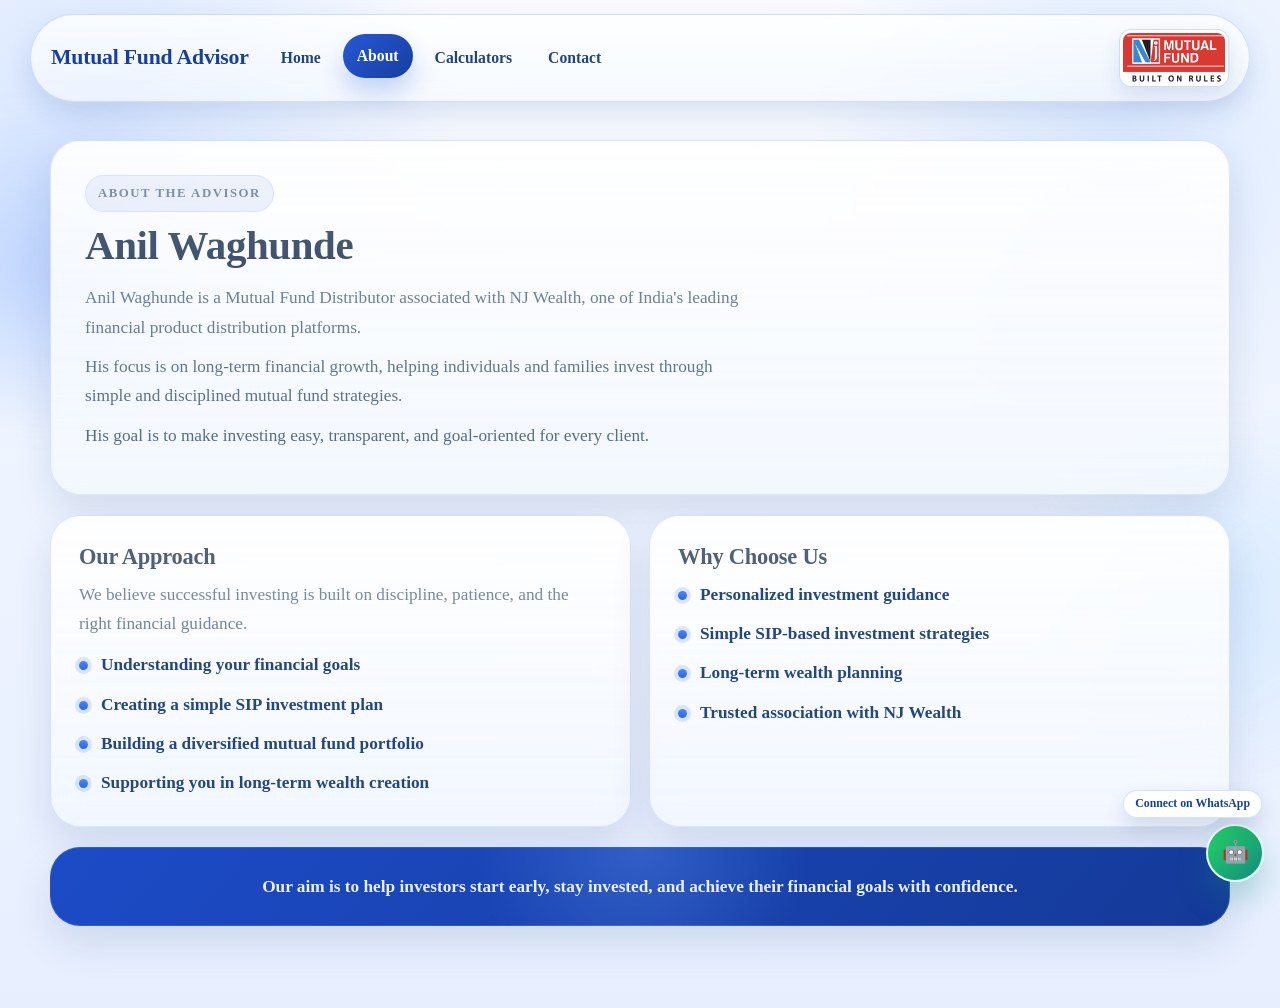
==== commit dc808f7f: "Clean remaining merged HTML and calculator conflicts" ====
--- a/about.html
+++ b/about.html
@@ -61,16 +61,4 @@
 
 <script src="script.js"></script>
 </body>
-<<<<<<< HEAD
 </html>
-
-
-
-
-=======
-</html>
-
-
-
-
->>>>>>> 0ec26c944e581c14d8750868498e45eecffd771b
--- a/style.css
+++ b/style.css
@@ -1,5 +1,4 @@
 :root {
-<<<<<<< HEAD
   --bg: #edf4ff;
   --bg-deep: #dde9ff;
   --surface: rgba(255, 255, 255, 0.78);
@@ -20,19 +19,6 @@
   --radius-lg: 24px;
   --radius-md: 18px;
   --radius-sm: 14px;
-=======
-  --bg: #f3f7ff;
-  --surface: #ffffff;
-  --surface-soft: #f8fbff;
-  --text: #0a1730;
-  --muted: #324a72;
-  --primary: #1b4fd8;
-  --primary-dark: #123ca7;
-  --primary-soft: #dce8ff;
-  --line: #d8e4fb;
-  --shadow: 0 14px 34px rgba(25, 64, 146, 0.14);
-  --shadow-soft: 0 10px 22px rgba(20, 52, 118, 0.1);
->>>>>>> 0ec26c944e581c14d8750868498e45eecffd771b
 }
 
 * {
@@ -47,7 +33,6 @@
 
 body {
   min-height: 100vh;
-<<<<<<< HEAD
   overflow-x: hidden;
   font-family: "Times New Roman", Times, serif;
   font-size: 1.08rem;
@@ -84,16 +69,6 @@
   width: 360px;
   height: 360px;
   background: radial-gradient(circle, rgba(108, 195, 255, 0.18) 0%, rgba(108, 195, 255, 0) 74%);
-=======
-  font-family: "Times New Roman", Times, serif;
-  font-size: 1.08rem;
-  line-height: 1.65;
-  color: var(--text);
-  background:
-    radial-gradient(circle at 0% 0%, #dbe8ff 0, transparent 34%),
-    radial-gradient(circle at 96% 5%, #eaf1ff 0, transparent 36%),
-    var(--bg);
->>>>>>> 0ec26c944e581c14d8750868498e45eecffd771b
 }
 
 h1,
@@ -101,17 +76,12 @@
 h3,
 .brand {
   font-family: "Times New Roman", Times, serif;
-<<<<<<< HEAD
   line-height: 1.14;
   letter-spacing: -0.01em;
 }
 
 a {
   color: inherit;
-=======
-  line-height: 1.2;
-  letter-spacing: 0;
->>>>>>> 0ec26c944e581c14d8750868498e45eecffd771b
 }
 
 img {
@@ -122,7 +92,6 @@
 header {
   position: sticky;
   top: 0;
-<<<<<<< HEAD
   z-index: 120;
   padding: 14px 18px 0;
 }
@@ -148,35 +117,12 @@
   transform: translateY(2px);
   box-shadow: 0 18px 36px rgba(19, 49, 114, 0.16);
   background: linear-gradient(180deg, rgba(255, 255, 255, 0.9), rgba(246, 250, 255, 0.8));
-=======
-  z-index: 100;
-  padding: 8px 14px 0;
-}
-
-.navbar {
-  max-width: 1180px;
-  margin: 0 auto;
-  padding: 10px 18px;
-  display: flex;
-  flex-wrap: wrap;
-  align-items: center;
-  gap: 14px 20px;
-  border: 1px solid #c9dafc;
-  border-radius: 18px;
-  background: rgba(255, 255, 255, 0.9);
-  backdrop-filter: blur(10px);
-  box-shadow: 0 12px 26px rgba(18, 54, 129, 0.12);
->>>>>>> 0ec26c944e581c14d8750868498e45eecffd771b
 }
 
 .brand {
   color: var(--primary-dark);
   text-decoration: none;
-<<<<<<< HEAD
   font-size: 1.36rem;
-=======
-  font-size: 1.24rem;
->>>>>>> 0ec26c944e581c14d8750868498e45eecffd771b
   font-weight: 700;
 }
 
@@ -194,7 +140,6 @@
 }
 
 .nav-right-logo img {
-<<<<<<< HEAD
   width: 110px;
   height: auto;
   border-radius: 12px;
@@ -215,31 +160,11 @@
   border-radius: 999px;
   padding: 9px 14px;
   transition: transform 0.24s ease, box-shadow 0.24s ease, background-color 0.24s ease, color 0.24s ease;
-=======
-  width: 108px;
-  height: auto;
-  border-radius: 8px;
-  border: 1px solid #c7d9ff;
-  background: #fff;
-  padding: 2px;
-}
-
-.nav-links a {
-  display: inline-block;
-  text-decoration: none;
-  color: #163a7c;
-  font-size: 1.02rem;
-  font-weight: 600;
-  border-radius: 999px;
-  padding: 7px 12px;
-  transition: background-color 0.25s ease, color 0.25s ease, transform 0.25s ease;
->>>>>>> 0ec26c944e581c14d8750868498e45eecffd771b
 }
 
 .nav-links a:hover,
 .nav-links a.active {
   color: #fff;
-<<<<<<< HEAD
   background: linear-gradient(135deg, var(--primary), var(--primary-dark));
   box-shadow: 0 14px 24px rgba(37, 87, 214, 0.24);
   transform: translateY(-2px);
@@ -251,30 +176,17 @@
 .contact-page {
   max-width: 1220px;
   margin: 38px auto 82px;
-=======
-  background: linear-gradient(125deg, var(--primary), var(--primary-dark));
-  transform: translateY(-1px);
-}
-
-.home-page {
-  max-width: 1180px;
-  margin: 34px auto 70px;
->>>>>>> 0ec26c944e581c14d8750868498e45eecffd771b
   padding: 0 20px;
   display: grid;
   gap: 24px;
 }
 
-<<<<<<< HEAD
 /* Major visual change: layered cards across the website */
-=======
->>>>>>> 0ec26c944e581c14d8750868498e45eecffd771b
 .hero,
 .section-block,
 .container,
 .benefit-card,
 .growth-visual,
-<<<<<<< HEAD
 .timeline-list li,
 .page-intro-card,
 .calculator-card,
@@ -365,36 +277,10 @@
   border-radius: 999px;
   font-size: 0.8rem;
   letter-spacing: 0.12em;
-=======
-.timeline-list li {
-  border: 1px solid var(--line);
-  border-radius: 20px;
-  background: var(--surface);
-  box-shadow: var(--shadow-soft);
-}
-
-.hero {
-  padding: 40px;
-  display: grid;
-  grid-template-columns: 1.25fr 1fr;
-  gap: 24px;
-  background:
-    linear-gradient(140deg, #ffffff 0%, #f5f9ff 55%, #eef5ff 100%);
-}
-
-.eyebrow {
-  display: inline-block;
-  margin-bottom: 12px;
-  padding: 5px 10px;
-  border-radius: 999px;
-  font-size: 0.78rem;
-  letter-spacing: 1px;
->>>>>>> 0ec26c944e581c14d8750868498e45eecffd771b
   font-weight: 700;
   text-transform: uppercase;
   color: var(--primary-dark);
   background: var(--primary-soft);
-<<<<<<< HEAD
   border: 1px solid rgba(38, 87, 214, 0.12);
 }
 
@@ -402,13 +288,6 @@
   max-width: 11ch;
   font-size: clamp(3rem, 5.5vw, 4.9rem);
   margin-bottom: 14px;
-=======
-}
-
-.hero h1 {
-  font-size: clamp(2rem, 4vw, 3.15rem);
-  margin-bottom: 12px;
->>>>>>> 0ec26c944e581c14d8750868498e45eecffd771b
 }
 
 .hero-intro,
@@ -418,16 +297,11 @@
 
 .hero-intro {
   color: #24477f;
-<<<<<<< HEAD
   margin-bottom: 12px;
-=======
-  margin-bottom: 10px;
->>>>>>> 0ec26c944e581c14d8750868498e45eecffd771b
 }
 
 .hero-text {
   color: var(--muted);
-<<<<<<< HEAD
   margin-bottom: 22px;
 }
 
@@ -440,20 +314,6 @@
   background: linear-gradient(180deg, rgba(255, 255, 255, 0.94), rgba(241, 247, 255, 0.84));
   padding: 10px;
   box-shadow: 0 14px 28px rgba(17, 61, 152, 0.12);
-=======
-  margin-bottom: 20px;
-}
-
-.nj-left-badge {
-  margin-top: 14px;
-  width: fit-content;
-  max-width: 390px;
-  border: 1px solid #bfd2fa;
-  border-radius: 12px;
-  background: #ffffff;
-  padding: 6px;
-  box-shadow: 0 6px 14px rgba(17, 61, 152, 0.12);
->>>>>>> 0ec26c944e581c14d8750868498e45eecffd771b
 }
 
 .nj-left-image {
@@ -461,16 +321,11 @@
   max-width: 350px;
   height: auto;
   display: block;
-<<<<<<< HEAD
   border-radius: 14px;
-=======
-  border-radius: 8px;
->>>>>>> 0ec26c944e581c14d8750868498e45eecffd771b
   object-fit: contain;
 }
 
 .hero-highlight {
-<<<<<<< HEAD
   padding: 28px;
   border-radius: 28px;
   background:
@@ -478,13 +333,6 @@
     linear-gradient(160deg, #1b4dd0, #123a97 55%, #102d74 100%);
   color: #eaf2ff;
   box-shadow: var(--shadow-deep);
-=======
-  padding: 22px;
-  border-radius: 18px;
-  background: linear-gradient(160deg, #194bbf, #123a97);
-  color: #eaf2ff;
-  box-shadow: 0 14px 30px rgba(22, 60, 150, 0.28);
->>>>>>> 0ec26c944e581c14d8750868498e45eecffd771b
 }
 
 .distributor-box {
@@ -492,7 +340,6 @@
   align-content: center;
   justify-items: center;
   gap: 14px;
-<<<<<<< HEAD
   transform-style: preserve-3d;
 }
 
@@ -507,8 +354,6 @@
   font-weight: 700;
   letter-spacing: 0.08em;
   text-transform: uppercase;
-=======
->>>>>>> 0ec26c944e581c14d8750868498e45eecffd771b
 }
 
 .distributor-photo {
@@ -518,7 +363,6 @@
   height: auto;
   object-fit: contain;
   object-position: center;
-<<<<<<< HEAD
   border-radius: 18px;
   border: 2px solid rgba(227, 237, 255, 0.5);
   box-shadow: 0 16px 28px rgba(6, 30, 91, 0.28);
@@ -541,131 +385,34 @@
   100% {
     transform: scale(1);
   }
-=======
-  border-radius: 14px;
-  border: 2px solid rgba(227, 237, 255, 0.5);
-  box-shadow: 0 12px 24px rgba(6, 30, 91, 0.35);
-  background: #c6cede;
-}
-
-.distributor-kicker {
-  display: inline-block;
-  padding: 4px 10px;
-  border-radius: 999px;
-  background: rgba(255, 255, 255, 0.16);
-  border: 1px solid rgba(220, 234, 255, 0.35);
-  color: #e5efff;
-  font-size: 0.76rem;
-  font-weight: 700;
-  letter-spacing: 0.8px;
-  text-transform: uppercase;
->>>>>>> 0ec26c944e581c14d8750868498e45eecffd771b
 }
 
 .distributor-name {
   font-size: 1.35rem;
   font-weight: 800;
-<<<<<<< HEAD
   letter-spacing: 0.03em;
-=======
-  letter-spacing: 1.2px;
->>>>>>> 0ec26c944e581c14d8750868498e45eecffd771b
   color: #ffffff;
   text-align: center;
 }
 
 .distributor-caption {
-<<<<<<< HEAD
   margin-top: -4px;
   font-size: 0.96rem;
   font-weight: 600;
   letter-spacing: 0.02em;
-=======
-  margin-top: -6px;
-  font-size: 0.92rem;
-  font-weight: 600;
-  letter-spacing: 0.3px;
->>>>>>> 0ec26c944e581c14d8750868498e45eecffd771b
   color: #dbe8ff;
   text-align: center;
 }
 
 .distributor-affiliation {
-<<<<<<< HEAD
   margin-top: -4px;
   max-width: 34ch;
   font-size: 0.88rem;
   line-height: 1.5;
-=======
-  margin-top: -6px;
-  max-width: 34ch;
-  font-size: 0.82rem;
-  line-height: 1.45;
->>>>>>> 0ec26c944e581c14d8750868498e45eecffd771b
   color: #e5efff;
   text-align: center;
 }
 
-<<<<<<< HEAD
-=======
-.highlight-label {
-  font-size: 0.78rem;
-  font-weight: 600;
-  letter-spacing: 1px;
-  text-transform: uppercase;
-  opacity: 0.9;
-}
-
-.highlight-value {
-  margin: 10px 0;
-  font-size: clamp(1.8rem, 2.8vw, 2.35rem);
-  font-family: "Times New Roman", Times, serif;
-  font-weight: 700;
-}
-
-.highlight-text {
-  color: #d8e5ff;
-  font-size: 0.95rem;
-}
-
-.mini-growth {
-  margin-top: 14px;
-  padding: 10px 10px 8px;
-  border: 1px solid rgba(214, 229, 255, 0.35);
-  border-radius: 12px;
-  background: rgba(255, 255, 255, 0.08);
-}
-
-.mini-growth-bars {
-  height: 72px;
-  display: grid;
-  grid-template-columns: repeat(4, minmax(0, 1fr));
-  gap: 8px;
-  align-items: end;
-}
-
-.mini-bar {
-  display: block;
-  height: var(--h);
-  min-height: 18%;
-  border-radius: 8px 8px 2px 2px;
-  background: linear-gradient(180deg, #9ec0ff, #eaf2ff);
-}
-
-.mini-growth-labels {
-  margin-top: 6px;
-  display: grid;
-  grid-template-columns: repeat(4, minmax(0, 1fr));
-  gap: 8px;
-}
-
-.mini-growth-labels span {
-  text-align: center;
-  font-size: 0.72rem;
-  color: #dbe7ff;
-}
-
->>>>>>> 0ec26c944e581c14d8750868498e45eecffd771b
 .button {
   display: inline-flex;
   align-items: center;
@@ -674,36 +421,22 @@
   border: none;
   font-family: "Times New Roman", Times, serif;
   font-weight: 700;
-<<<<<<< HEAD
   letter-spacing: 0.02em;
   color: #fff;
   background: linear-gradient(135deg, var(--primary), var(--primary-dark));
   padding: 13px 22px;
   border-radius: 16px;
   box-shadow: 0 16px 28px rgba(27, 79, 216, 0.2);
-=======
-  letter-spacing: 0.1px;
-  color: #fff;
-  background: linear-gradient(130deg, var(--primary), var(--primary-dark));
-  padding: 12px 20px;
-  border-radius: 12px;
->>>>>>> 0ec26c944e581c14d8750868498e45eecffd771b
   transition: transform 0.25s ease, box-shadow 0.25s ease, filter 0.25s ease;
 }
 
 .button:hover {
-<<<<<<< HEAD
   transform: translateY(-3px);
   box-shadow: 0 22px 34px rgba(27, 79, 216, 0.28);
-=======
-  transform: translateY(-2px);
-  box-shadow: 0 10px 22px rgba(27, 79, 216, 0.3);
->>>>>>> 0ec26c944e581c14d8750868498e45eecffd771b
   filter: brightness(1.04);
 }
 
 .button:active {
-<<<<<<< HEAD
   transform: translateY(-1px);
 }
 
@@ -714,18 +447,6 @@
 .section-title h2 {
   font-size: clamp(1.55rem, 2.5vw, 2.2rem);
   margin-bottom: 8px;
-=======
-  transform: translateY(0);
-}
-
-.section-block {
-  padding: 30px;
-}
-
-.section-title h2 {
-  font-size: clamp(1.45rem, 2.2vw, 2rem);
-  margin-bottom: 6px;
->>>>>>> 0ec26c944e581c14d8750868498e45eecffd771b
 }
 
 .section-title p {
@@ -733,7 +454,6 @@
 }
 
 .benefit-grid {
-<<<<<<< HEAD
   margin-top: 20px;
   display: grid;
   grid-template-columns: repeat(3, minmax(0, 1fr));
@@ -742,26 +462,12 @@
 
 .benefit-card {
   padding: 24px;
-=======
-  margin-top: 18px;
-  display: grid;
-  grid-template-columns: repeat(3, minmax(0, 1fr));
-  gap: 16px;
-}
-
-.benefit-card {
-  position: relative;
-  padding: 20px;
-  overflow: hidden;
-  transition: transform 0.25s ease, box-shadow 0.25s ease;
->>>>>>> 0ec26c944e581c14d8750868498e45eecffd771b
 }
 
 .benefit-card::before {
   content: "";
   position: absolute;
   inset: 0 0 auto 0;
-<<<<<<< HEAD
   height: 5px;
   background: linear-gradient(90deg, #2d6bf0, #7ea6ff);
 }
@@ -769,20 +475,6 @@
 .benefit-card h3 {
   font-size: 1.28rem;
   margin-bottom: 10px;
-=======
-  height: 4px;
-  background: linear-gradient(90deg, #2d6bf0, #7ea6ff);
-}
-
-.benefit-card:hover {
-  transform: translateY(-4px);
-  box-shadow: var(--shadow);
-}
-
-.benefit-card h3 {
-  font-size: 1.24rem;
-  margin-bottom: 8px;
->>>>>>> 0ec26c944e581c14d8750868498e45eecffd771b
 }
 
 .benefit-card p {
@@ -790,7 +482,6 @@
 }
 
 .compounding-layout {
-<<<<<<< HEAD
   margin-top: 20px;
   display: grid;
   grid-template-columns: 1fr 1fr;
@@ -806,23 +497,10 @@
 .fact-list {
   margin-top: 16px;
   padding-left: 22px;
-=======
-  margin-top: 16px;
-  display: grid;
-  grid-template-columns: 1.1fr 0.9fr;
-  gap: 20px;
-  align-items: end;
-}
-
-.fact-list {
-  margin-top: 14px;
-  padding-left: 18px;
->>>>>>> 0ec26c944e581c14d8750868498e45eecffd771b
   color: var(--muted);
 }
 
 .fact-list li {
-<<<<<<< HEAD
   margin-bottom: 8px;
 }
 
@@ -842,45 +520,17 @@
   border-radius: 18px;
   background:
     linear-gradient(180deg, rgba(255, 255, 255, 0.92), rgba(246, 250, 255, 0.84)),
-=======
-  margin-bottom: 6px;
-}
-
-.growth-visual {
-  padding: 16px;
-  background: var(--surface-soft);
-}
-
-.growth-chart {
-  height: 250px;
-  display: flex;
-  align-items: end;
-  justify-content: space-between;
-  gap: 10px;
-  padding: 14px 8px 10px;
-  border-bottom: 2px solid #bfd1f4;
-  border-radius: 10px;
-  background:
->>>>>>> 0ec26c944e581c14d8750868498e45eecffd771b
     repeating-linear-gradient(
       to top,
       rgba(30, 86, 210, 0.08) 0,
       rgba(30, 86, 210, 0.08) 1px,
       transparent 1px,
-<<<<<<< HEAD
       transparent 48px
-=======
-      transparent 42px
->>>>>>> 0ec26c944e581c14d8750868498e45eecffd771b
     );
 }
 
 .bar-group {
-<<<<<<< HEAD
   width: 82px;
-=======
-  width: 78px;
->>>>>>> 0ec26c944e581c14d8750868498e45eecffd771b
   height: 100%;
   display: grid;
   grid-template-rows: auto 1fr auto;
@@ -889,13 +539,8 @@
 }
 
 .bar-value {
-<<<<<<< HEAD
   margin-bottom: 8px;
   font-size: 0.82rem;
-=======
-  margin-bottom: 6px;
-  font-size: 0.76rem;
->>>>>>> 0ec26c944e581c14d8750868498e45eecffd771b
   font-weight: 700;
   color: #1e4fae;
 }
@@ -904,7 +549,6 @@
   width: 100%;
   height: var(--h);
   min-height: 18%;
-<<<<<<< HEAD
   border-radius: 18px 18px 0 0;
   background: linear-gradient(180deg, #72a0ff 0%, #2a61d8 58%, #1d4cb1 100%);
   box-shadow: 0 14px 24px rgba(34, 86, 201, 0.22);
@@ -913,21 +557,10 @@
 .bar-year {
   margin-top: 10px;
   font-size: 0.86rem;
-=======
-  border-radius: 14px 14px 0 0;
-  background: linear-gradient(180deg, #5a8fff 0%, #2a61d8 55%, #1f4fb7 100%);
-  box-shadow: 0 10px 20px rgba(34, 86, 201, 0.24);
-}
-
-.bar-year {
-  margin-top: 8px;
-  font-size: 0.82rem;
->>>>>>> 0ec26c944e581c14d8750868498e45eecffd771b
   font-weight: 700;
   color: #1f3f78;
 }
 
-<<<<<<< HEAD
 .cta {
   text-align: center;
   padding: 38px 34px;
@@ -936,83 +569,23 @@
     linear-gradient(135deg, #1c4bc7, #143a98);
   color: #f0f5ff;
   box-shadow: var(--shadow-deep);
-=======
-.chart-caption {
-  margin-top: 14px;
-  font-size: 0.84rem;
-  color: var(--muted);
-}
-
-.timeline-list {
-  margin-top: 14px;
-  list-style: none;
-  display: grid;
-  gap: 12px;
-}
-
-.timeline-list li {
-  position: relative;
-  padding: 15px 16px 15px 48px;
-  background: linear-gradient(180deg, #ffffff, #f7fbff);
-}
-
-.timeline-list li::before {
-  content: "";
-  position: absolute;
-  left: 16px;
-  top: 20px;
-  width: 15px;
-  height: 15px;
-  border-radius: 50%;
-  background: linear-gradient(180deg, #4f86f7, #2a66ea);
-  box-shadow: 0 0 0 4px rgba(75, 130, 245, 0.2);
-}
-
-.year {
-  font-family: "Times New Roman", Times, serif;
-  font-weight: 700;
-}
-
-.timeline-list li p:last-child {
-  color: var(--muted);
-}
-
-.cta {
-  text-align: center;
-  padding: 34px;
-  background: linear-gradient(130deg, #1c4bc7, #143a98);
-  color: #f0f5ff;
->>>>>>> 0ec26c944e581c14d8750868498e45eecffd771b
 }
 
 .cta p {
   color: #d5e3ff;
-<<<<<<< HEAD
   margin: 10px 0 18px;
-=======
-  margin: 8px 0 16px;
->>>>>>> 0ec26c944e581c14d8750868498e45eecffd771b
 }
 
 .cta .button {
   color: #113a96;
-<<<<<<< HEAD
   background: linear-gradient(180deg, #ffffff, #f5f8ff);
-=======
-  background: #ffffff;
->>>>>>> 0ec26c944e581c14d8750868498e45eecffd771b
 }
 
 .container {
   max-width: 980px;
   margin: 42px auto 72px;
-<<<<<<< HEAD
   padding: 36px;
   background: linear-gradient(180deg, rgba(255, 255, 255, 0.92), rgba(245, 249, 255, 0.82));
-=======
-  padding: 34px;
-  background: linear-gradient(180deg, #ffffff, #f9fbff);
->>>>>>> 0ec26c944e581c14d8750868498e45eecffd771b
 }
 
 .container h1 {
@@ -1026,23 +599,15 @@
   max-width: 70ch;
 }
 
-<<<<<<< HEAD
 /* Major visual change: smooth reveal motion */
 .reveal {
   opacity: 0;
   transform: translateY(22px) scale(0.985);
   transition: opacity 0.72s ease, transform 0.72s ease;
-=======
-.reveal {
-  opacity: 0;
-  transform: translateY(20px);
-  transition: opacity 0.6s ease, transform 0.6s ease;
->>>>>>> 0ec26c944e581c14d8750868498e45eecffd771b
 }
 
 .reveal.in-view {
   opacity: 1;
-<<<<<<< HEAD
   transform: translateY(0) scale(1);
 }
 
@@ -1057,155 +622,6 @@
 .page-intro-card h1 {
   font-size: clamp(1.9rem, 3.3vw, 2.8rem);
   margin-bottom: 10px;
-=======
-  transform: translateY(0);
-}
-
-@media (max-width: 1024px) {
-  .hero {
-    grid-template-columns: 1fr;
-  }
-
-  .compounding-layout {
-    grid-template-columns: 1fr;
-  }
-
-  .benefit-grid {
-    grid-template-columns: repeat(2, minmax(0, 1fr));
-  }
-
-  .container {
-    margin-left: 16px;
-    margin-right: 16px;
-  }
-}
-
-@media (max-width: 760px) {
-  .home-page {
-    margin-top: 24px;
-    padding: 0 12px;
-    gap: 18px;
-  }
-
-  .hero,
-  .section-block,
-  .container {
-    border-radius: 16px;
-  }
-
-  .hero {
-    padding: 24px;
-  }
-
-  .nj-left-badge {
-    max-width: 320px;
-  }
-
-  .nj-left-image {
-    max-width: 300px;
-  }
-
-  .section-block,
-  .container {
-    padding: 22px;
-  }
-
-  .benefit-grid {
-    grid-template-columns: 1fr;
-  }
-
-  .navbar {
-    padding: 12px;
-    border-radius: 14px;
-  }
-
-  .nav-links {
-    gap: 4px;
-  }
-
-  .nav-right-logo {
-    width: 100%;
-    justify-content: flex-end;
-  }
-
-  .nav-right-logo img {
-    width: 86px;
-  }
-
-  .nav-links a {
-    font-size: 0.88rem;
-    padding: 6px 10px;
-  }
-
-  .bar-group {
-    width: 66px;
-  }
-}
-
-@media (max-width: 520px) {
-  .growth-chart {
-    height: 220px;
-    gap: 6px;
-    padding: 12px 4px 8px;
-  }
-
-  .bar-group {
-    width: 56px;
-  }
-
-  .bar-value {
-    font-size: 0.7rem;
-  }
-
-  .bar-year {
-    font-size: 0.76rem;
-  }
-
-  .chart-caption {
-    margin-top: 12px;
-  }
-
-  .brand {
-    font-size: 1rem;
-  }
-}
-
-@media (prefers-reduced-motion: reduce) {
-  html {
-    scroll-behavior: auto;
-  }
-
-  * {
-    animation: none !important;
-    transition: none !important;
-  }
-
-  .reveal {
-    opacity: 1;
-    transform: none;
-  }
-}
-
-.calculators-page {
-  max-width: 1180px;
-  margin: 34px auto 70px;
-  padding: 0 20px;
-  display: grid;
-  gap: 20px;
-}
-
-.page-intro-card {
-  border: 1px solid var(--line);
-  border-radius: 20px;
-  background: linear-gradient(145deg, #ffffff, #f4f8ff);
-  box-shadow: var(--shadow-soft);
-  padding: 30px;
-}
-
-.page-intro-card h1 {
-  font-size: clamp(1.75rem, 3.1vw, 2.6rem);
-  margin-bottom: 8px;
->>>>>>> 0ec26c944e581c14d8750868498e45eecffd771b
 }
 
 .page-intro-card p {
@@ -1216,7 +632,6 @@
 .calculator-grid {
   display: grid;
   grid-template-columns: repeat(2, minmax(0, 1fr));
-<<<<<<< HEAD
   gap: 20px;
 }
 
@@ -1226,68 +641,34 @@
 
 .calculator-card h2 {
   font-size: 1.34rem;
-=======
-  gap: 18px;
-}
-
-.calculator-card {
-  border: 1px solid var(--line);
-  border-radius: 20px;
-  background: #ffffff;
-  box-shadow: var(--shadow-soft);
-  padding: 24px;
-}
-
-.calculator-card h2 {
-  font-size: 1.28rem;
->>>>>>> 0ec26c944e581c14d8750868498e45eecffd771b
   margin-bottom: 10px;
   color: #143770;
 }
 
 .calculator-desc {
   color: var(--muted);
-<<<<<<< HEAD
   margin-bottom: 16px;
   font-size: 0.98rem;
-=======
-  margin-bottom: 14px;
-  font-size: 0.95rem;
->>>>>>> 0ec26c944e581c14d8750868498e45eecffd771b
 }
 
 .calculator-form {
   display: grid;
-<<<<<<< HEAD
   gap: 14px;
-=======
-  gap: 12px;
->>>>>>> 0ec26c944e581c14d8750868498e45eecffd771b
 }
 
 .form-group {
   display: grid;
-<<<<<<< HEAD
   gap: 8px;
 }
 
 .form-group label {
   font-weight: 700;
   font-size: 0.95rem;
-=======
-  gap: 6px;
-}
-
-.form-group label {
-  font-weight: 600;
-  font-size: 0.9rem;
->>>>>>> 0ec26c944e581c14d8750868498e45eecffd771b
   color: #234a8d;
 }
 
 .form-group input {
   width: 100%;
-<<<<<<< HEAD
   border: 1px solid rgba(137, 172, 236, 0.5);
   border-radius: 16px;
   padding: 13px 14px;
@@ -1295,20 +676,10 @@
   font: inherit;
   color: var(--text);
   transition: border-color 0.24s ease, box-shadow 0.24s ease, transform 0.24s ease;
-=======
-  border: 1px solid #bfd3fb;
-  border-radius: 12px;
-  padding: 11px 12px;
-  background: #fbfdff;
-  font: inherit;
-  color: var(--text);
-  transition: border-color 0.2s ease, box-shadow 0.2s ease;
->>>>>>> 0ec26c944e581c14d8750868498e45eecffd771b
 }
 
 .form-group input:focus {
   outline: none;
-<<<<<<< HEAD
   border-color: rgba(47, 103, 232, 0.8);
   box-shadow: 0 0 0 4px rgba(47, 103, 232, 0.14);
   transform: translateY(-1px);
@@ -1325,22 +696,6 @@
   border-radius: 20px;
   background: linear-gradient(180deg, rgba(248, 251, 255, 0.96), rgba(241, 246, 255, 0.88));
   padding: 18px;
-=======
-  border-color: #2f67e8;
-  box-shadow: 0 0 0 3px rgba(47, 103, 232, 0.16);
-}
-
-.calc-button {
-  margin-top: 2px;
-}
-
-.result-box {
-  margin-top: 16px;
-  border: 1px solid #cddcfb;
-  border-radius: 14px;
-  background: #f7faff;
-  padding: 14px;
->>>>>>> 0ec26c944e581c14d8750868498e45eecffd771b
 }
 
 .result-box p {
@@ -1348,11 +703,7 @@
   align-items: center;
   justify-content: space-between;
   gap: 10px;
-<<<<<<< HEAD
   margin-bottom: 9px;
-=======
-  margin-bottom: 8px;
->>>>>>> 0ec26c944e581c14d8750868498e45eecffd771b
   color: #274674;
 }
 
@@ -1370,66 +721,25 @@
   justify-content: flex-start !important;
 }
 
-<<<<<<< HEAD
 .bamboo-section h2 {
   margin-bottom: 18px;
   font-size: clamp(1.65rem, 2.6vw, 2.25rem);
-=======
-@media (max-width: 1024px) {
-  .calculator-grid {
-    grid-template-columns: 1fr;
-  }
-}
-
-@media (max-width: 760px) {
-  .calculators-page {
-    margin-top: 24px;
-    padding: 0 12px;
-  }
-
-  .page-intro-card,
-  .calculator-card {
-    border-radius: 16px;
-    padding: 20px;
-  }
-}
-
-
-
-
-
-
-
-
-.bamboo-section h2 {
-  margin-bottom: 18px;
-  font-size: clamp(1.6rem, 2.6vw, 2.2rem);
->>>>>>> 0ec26c944e581c14d8750868498e45eecffd771b
 }
 
 .bamboo-photo-frame {
   max-width: 1120px;
   margin: 0 auto;
-<<<<<<< HEAD
   padding: 16px;
   border: 1px solid rgba(132, 167, 236, 0.32);
   border-radius: 30px;
   background: linear-gradient(180deg, rgba(255, 255, 255, 0.86), rgba(240, 246, 255, 0.8));
   box-shadow: 0 18px 36px rgba(18, 54, 129, 0.16);
-=======
-  padding: 14px;
-  border: 1px solid #c9dafc;
-  border-radius: 28px;
-  background: var(--bg);
-  box-shadow: 0 16px 34px rgba(18, 54, 129, 0.16);
->>>>>>> 0ec26c944e581c14d8750868498e45eecffd771b
   overflow: hidden;
 }
 
 .bamboo-photo {
   width: 100%;
   height: auto;
-<<<<<<< HEAD
   max-height: 660px;
   object-fit: contain;
   object-position: center;
@@ -1439,37 +749,11 @@
 
 .about-page {
   gap: 20px;
-=======
-  max-height: 640px;
-  object-fit: contain;
-  object-position: center;
-  border-radius: 40px / 120px;
-  border: 1px solid #d5e4ff;
-}
-
-
-
-
-
-
-
-
-
-
-
-.about-page {
-  max-width: 1180px;
-  margin: 34px auto 70px;
-  padding: 0 20px;
-  display: grid;
-  gap: 18px;
->>>>>>> 0ec26c944e581c14d8750868498e45eecffd771b
 }
 
 .about-hero-card,
 .about-card,
 .about-closing {
-<<<<<<< HEAD
   background: linear-gradient(180deg, rgba(255, 255, 255, 0.88), rgba(243, 248, 255, 0.78));
 }
 
@@ -1494,54 +778,17 @@
 .about-hero-card h1 {
   font-size: clamp(2rem, 3.2vw, 2.9rem);
   margin-bottom: 14px;
-=======
-  border: 1px solid var(--line);
-  border-radius: 20px;
-  background: var(--surface);
-  box-shadow: var(--shadow-soft);
-}
-
-.about-hero-card {
-  padding: 30px;
-}
-
-.about-tag {
-  display: inline-block;
-  margin-bottom: 10px;
-  padding: 5px 10px;
-  border-radius: 999px;
-  font-size: 0.78rem;
-  font-weight: 700;
-  letter-spacing: 0.9px;
-  text-transform: uppercase;
-  color: var(--primary-dark);
-  background: var(--primary-soft);
-}
-
-.about-hero-card h1 {
-  font-size: clamp(1.9rem, 3vw, 2.7rem);
-  margin-bottom: 12px;
->>>>>>> 0ec26c944e581c14d8750868498e45eecffd771b
 }
 
 .about-hero-card p {
   color: var(--muted);
   max-width: 78ch;
-<<<<<<< HEAD
   margin-bottom: 10px;
-=======
-  margin-bottom: 8px;
-}
-
-.about-hero-card p:last-child {
-  margin-bottom: 0;
->>>>>>> 0ec26c944e581c14d8750868498e45eecffd771b
 }
 
 .about-grid {
   display: grid;
   grid-template-columns: repeat(2, minmax(0, 1fr));
-<<<<<<< HEAD
   gap: 18px;
 }
 
@@ -1552,55 +799,28 @@
 .about-card h2 {
   font-size: 1.4rem;
   margin-bottom: 10px;
-=======
-  gap: 16px;
-}
-
-.about-card {
-  padding: 24px;
-}
-
-.about-card h2 {
-  font-size: 1.35rem;
-  margin-bottom: 8px;
->>>>>>> 0ec26c944e581c14d8750868498e45eecffd771b
 }
 
 .about-card p {
   color: var(--muted);
-<<<<<<< HEAD
   margin-bottom: 12px;
-=======
-  margin-bottom: 10px;
->>>>>>> 0ec26c944e581c14d8750868498e45eecffd771b
 }
 
 .about-list {
   list-style: none;
   display: grid;
-<<<<<<< HEAD
   gap: 10px;
-=======
-  gap: 8px;
->>>>>>> 0ec26c944e581c14d8750868498e45eecffd771b
 }
 
 .about-list li {
   position: relative;
-<<<<<<< HEAD
   padding-left: 22px;
   color: #24477f;
   font-weight: 600;
-=======
-  padding-left: 20px;
-  color: #24477f;
-  font-weight: 500;
->>>>>>> 0ec26c944e581c14d8750868498e45eecffd771b
 }
 
 .about-list li::before {
   content: "";
-<<<<<<< HEAD
   width: 9px;
   height: 9px;
   border-radius: 50%;
@@ -1616,20 +836,6 @@
   background:
     radial-gradient(circle at top, rgba(114, 168, 255, 0.28), transparent 28%),
     linear-gradient(130deg, #1c4bc7, #143a98);
-=======
-  width: 8px;
-  height: 8px;
-  border-radius: 50%;
-  background: #2a66ea;
-  position: absolute;
-  left: 0;
-  top: 10px;
-}
-
-.about-closing {
-  padding: 20px 24px;
-  background: linear-gradient(130deg, #1c4bc7, #143a98);
->>>>>>> 0ec26c944e581c14d8750868498e45eecffd771b
 }
 
 .about-closing p {
@@ -1638,81 +844,29 @@
   font-weight: 600;
 }
 
-<<<<<<< HEAD
 .contact-page {
   grid-template-columns: 1fr 1fr;
-=======
-@media (max-width: 760px) {
-  .about-page {
-    margin-top: 24px;
-    padding: 0 12px;
-  }
-
-  .about-grid {
-    grid-template-columns: 1fr;
-  }
-
-  .about-hero-card,
-  .about-card,
-  .about-closing {
-    border-radius: 16px;
-  }
-
-  .about-hero-card,
-  .about-card {
-    padding: 20px;
-  }
-}
-
-.contact-page {
-  max-width: 1180px;
-  margin: 34px auto 70px;
-  padding: 0 20px;
-  display: grid;
-  grid-template-columns: 1fr 1fr;
-  gap: 18px;
->>>>>>> 0ec26c944e581c14d8750868498e45eecffd771b
 }
 
 .contact-info-card,
 .contact-form-card {
-<<<<<<< HEAD
   padding: 30px;
 }
 
 .contact-info-card h1 {
   font-size: clamp(2rem, 3.2vw, 2.8rem);
   margin-bottom: 12px;
-=======
-  border: 1px solid var(--line);
-  border-radius: 20px;
-  background: var(--surface);
-  box-shadow: var(--shadow-soft);
-  padding: 28px;
-}
-
-.contact-info-card h1 {
-  font-size: clamp(1.9rem, 3vw, 2.6rem);
-  margin-bottom: 10px;
->>>>>>> 0ec26c944e581c14d8750868498e45eecffd771b
 }
 
 .contact-info-card h2,
 .contact-form-card h2 {
-<<<<<<< HEAD
   font-size: 1.4rem;
   margin-top: 18px;
   margin-bottom: 10px;
-=======
-  font-size: 1.35rem;
-  margin-top: 16px;
-  margin-bottom: 8px;
->>>>>>> 0ec26c944e581c14d8750868498e45eecffd771b
 }
 
 .contact-info-card p {
   color: var(--muted);
-<<<<<<< HEAD
   margin-bottom: 10px;
 }
 
@@ -1723,33 +877,21 @@
 
 .contact-info-card a:hover {
   text-decoration: underline;
-=======
-  margin-bottom: 8px;
->>>>>>> 0ec26c944e581c14d8750868498e45eecffd771b
 }
 
 .contact-form {
   display: grid;
-<<<<<<< HEAD
   gap: 12px;
 }
 
 .contact-form label {
   font-weight: 700;
-=======
-  gap: 10px;
-}
-
-.contact-form label {
-  font-weight: 600;
->>>>>>> 0ec26c944e581c14d8750868498e45eecffd771b
   color: #24477f;
 }
 
 .contact-form input,
 .contact-form textarea {
   width: 100%;
-<<<<<<< HEAD
   border: 1px solid rgba(137, 172, 236, 0.5);
   border-radius: 16px;
   padding: 13px 14px;
@@ -1762,43 +904,23 @@
 .contact-form textarea {
   min-height: 130px;
   resize: vertical;
-=======
-  border: 1px solid #bfd3fb;
-  border-radius: 12px;
-  padding: 11px 12px;
-  background: #fbfdff;
-  font: inherit;
-  color: var(--text);
->>>>>>> 0ec26c944e581c14d8750868498e45eecffd771b
 }
 
 .contact-form input:focus,
 .contact-form textarea:focus {
   outline: none;
-<<<<<<< HEAD
   border-color: rgba(47, 103, 232, 0.8);
   box-shadow: 0 0 0 4px rgba(47, 103, 232, 0.14);
   transform: translateY(-1px);
 }
 
 /* Major visual change: floating WhatsApp helper polished to match the theme */
-=======
-  border-color: #2f67e8;
-  box-shadow: 0 0 0 3px rgba(47, 103, 232, 0.16);
-}
-
->>>>>>> 0ec26c944e581c14d8750868498e45eecffd771b
 .whatsapp-robot {
   position: fixed;
   right: 16px;
   bottom: 18px;
-<<<<<<< HEAD
   width: 58px;
   height: 58px;
-=======
-  width: 56px;
-  height: 56px;
->>>>>>> 0ec26c944e581c14d8750868498e45eecffd771b
   border-radius: 50%;
   background: linear-gradient(135deg, #25d366, #128c7e);
   color: #fff;
@@ -1806,16 +928,10 @@
   align-items: center;
   justify-content: center;
   text-decoration: none;
-<<<<<<< HEAD
   box-shadow: 0 18px 30px rgba(18, 140, 126, 0.28);
   z-index: 999;
   border: 2px solid #e8fff4;
   transition: transform 0.24s ease, box-shadow 0.24s ease;
-=======
-  box-shadow: 0 12px 24px rgba(18, 140, 126, 0.35);
-  z-index: 999;
-  border: 2px solid #e8fff4;
->>>>>>> 0ec26c944e581c14d8750868498e45eecffd771b
 }
 
 .whatsapp-robot::before {
@@ -1823,19 +939,11 @@
   position: absolute;
   right: 0;
   bottom: calc(100% + 8px);
-<<<<<<< HEAD
   padding: 7px 11px;
   border-radius: 999px;
   background: rgba(255, 255, 255, 0.96);
   border: 1px solid rgba(136, 171, 236, 0.36);
   box-shadow: 0 10px 20px rgba(20, 52, 118, 0.14);
-=======
-  padding: 6px 10px;
-  border-radius: 999px;
-  background: #ffffff;
-  border: 1px solid #cde0ff;
-  box-shadow: 0 8px 16px rgba(20, 52, 118, 0.16);
->>>>>>> 0ec26c944e581c14d8750868498e45eecffd771b
   color: #14419d;
   font-size: 0.74rem;
   font-weight: 700;
@@ -1849,7 +957,6 @@
 }
 
 .whatsapp-robot:hover {
-<<<<<<< HEAD
   transform: translateY(-4px);
   box-shadow: 0 22px 34px rgba(18, 140, 126, 0.34);
 }
@@ -1987,27 +1094,6 @@
   .contact-form textarea,
   .form-group input {
     font-size: 16px;
-=======
-  transform: translateY(-2px);
-}
-
-@media (max-width: 900px) {
-  .contact-page {
-    grid-template-columns: 1fr;
-  }
-}
-
-@media (max-width: 760px) {
-  .contact-page {
-    margin-top: 24px;
-    padding: 0 12px;
-  }
-
-  .contact-info-card,
-  .contact-form-card {
-    border-radius: 16px;
-    padding: 20px;
->>>>>>> 0ec26c944e581c14d8750868498e45eecffd771b
   }
 
   .whatsapp-robot {
@@ -2026,7 +1112,6 @@
   .robot-icon {
     font-size: 1.2rem;
   }
-<<<<<<< HEAD
 }
 
 @media (max-width: 520px) {
@@ -2041,132 +1126,6 @@
   .nav-links a {
     font-size: 0.86rem;
     padding: 7px 10px;
-=======
-}
-
-
-
-/* Responsive polish for mobile, tablet, and laptop */
-body {
-  overflow-x: hidden;
-}
-
-@media (max-width: 1200px) {
-  header {
-    padding: 8px 10px 0;
-  }
-
-  .navbar {
-    width: min(1180px, calc(100% - 16px));
-    margin: 0 auto;
-  }
-
-  .home-page,
-  .about-page,
-  .calculators-page,
-  .contact-page {
-    padding-left: 16px;
-    padding-right: 16px;
-  }
-
-  .hero {
-    padding: 34px;
-  }
-}
-
-@media (max-width: 992px) {
-  .navbar {
-    padding: 10px 12px;
-    gap: 10px 12px;
-    border-radius: 14px;
-  }
-
-  .brand {
-    font-size: 1rem;
-  }
-
-  .nav-links {
-    gap: 6px;
-  }
-
-  .nav-links a {
-    font-size: 0.88rem;
-    padding: 6px 10px;
-  }
-
-  .nav-right-logo img {
-    width: 88px;
-  }
-
-  .hero {
-    grid-template-columns: 1fr;
-    padding: 28px;
-  }
-
-  .section-block,
-  .container,
-  .page-intro-card,
-  .calculator-card,
-  .about-hero-card,
-  .about-card,
-  .about-closing,
-  .contact-info-card,
-  .contact-form-card {
-    padding: 22px;
-  }
-
-  .benefit-grid {
-    grid-template-columns: repeat(2, minmax(0, 1fr));
-  }
-
-  .compounding-layout,
-  .about-grid,
-  .contact-page,
-  .calculator-grid {
-    grid-template-columns: 1fr;
-  }
-}
-
-@media (max-width: 768px) {
-  header {
-    padding: 6px 8px 0;
-  }
-
-  .navbar {
-    padding: 9px 10px;
-    gap: 8px 10px;
-  }
-
-  .brand {
-    font-size: 0.96rem;
-  }
-
-  .nav-links {
-    order: 3;
-    width: 100%;
-    flex-wrap: nowrap;
-    overflow-x: auto;
-    -webkit-overflow-scrolling: touch;
-    padding-bottom: 2px;
-  }
-
-  .nav-links li {
-    flex: 0 0 auto;
-  }
-
-  .nav-right-logo {
-    order: 2;
-    margin-left: auto;
-  }
-
-  .home-page,
-  .about-page,
-  .calculators-page,
-  .contact-page {
-    margin-top: 22px;
-    padding: 0 12px;
-    gap: 16px;
->>>>>>> 0ec26c944e581c14d8750868498e45eecffd771b
   }
 
   .hero,
@@ -2179,93 +1138,11 @@
   .about-closing,
   .contact-info-card,
   .contact-form-card {
-<<<<<<< HEAD
     padding: 18px;
   }
 
   .bar-group {
     width: 50px;
-=======
-    border-radius: 14px;
-    padding: 18px;
-  }
-
-  .hero h1 {
-    font-size: clamp(1.9rem, 9vw, 2.45rem);
-  }
-
-  .hero-intro,
-  .hero-text,
-  .container p,
-  .calculator-desc {
-    font-size: 0.95rem;
-  }
-
-  .nj-left-image {
-    max-width: 100%;
-  }
-
-  .growth-chart {
-    height: 210px;
-    gap: 6px;
-    padding: 10px 4px 6px;
-  }
-
-  .bar-group {
-    width: 54px;
-  }
-
-  .bar-value {
-    font-size: 0.68rem;
-  }
-
-  .bar-year {
-    font-size: 0.75rem;
-  }
-
-  .contact-form input,
-  .contact-form textarea,
-  .form-group input {
-    font-size: 16px;
-  }
-
-  .whatsapp-robot {
-    width: 48px;
-    height: 48px;
-    right: 10px;
-    bottom: 12px;
-  }
-
-  .whatsapp-robot::before {
-    font-size: 0.66rem;
-    padding: 4px 7px;
-  }
-}
-
-@media (max-width: 480px) {
-  .navbar {
-    border-radius: 12px;
-  }
-
-  .nav-right-logo img {
-    width: 72px;
-  }
-
-  .nav-links a {
-    padding: 6px 9px;
-    font-size: 0.84rem;
-  }
-
-  .home-page,
-  .about-page,
-  .calculators-page,
-  .contact-page {
-    padding: 0 10px;
-  }
-
-  .bar-group {
-    width: 49px;
->>>>>>> 0ec26c944e581c14d8750868498e45eecffd771b
   }
 
   .whatsapp-robot::before {
@@ -2273,7 +1150,6 @@
   }
 }
 
-<<<<<<< HEAD
 @media (prefers-reduced-motion: reduce) {
   html {
     scroll-behavior: auto;
@@ -2308,18 +1184,3 @@
     transform: none;
   }
 }
-=======
-@media (min-width: 993px) and (max-width: 1366px) {
-  .home-page,
-  .about-page,
-  .calculators-page,
-  .contact-page {
-    padding-left: 18px;
-    padding-right: 18px;
-  }
-}
-
-
-
-
->>>>>>> 0ec26c944e581c14d8750868498e45eecffd771b
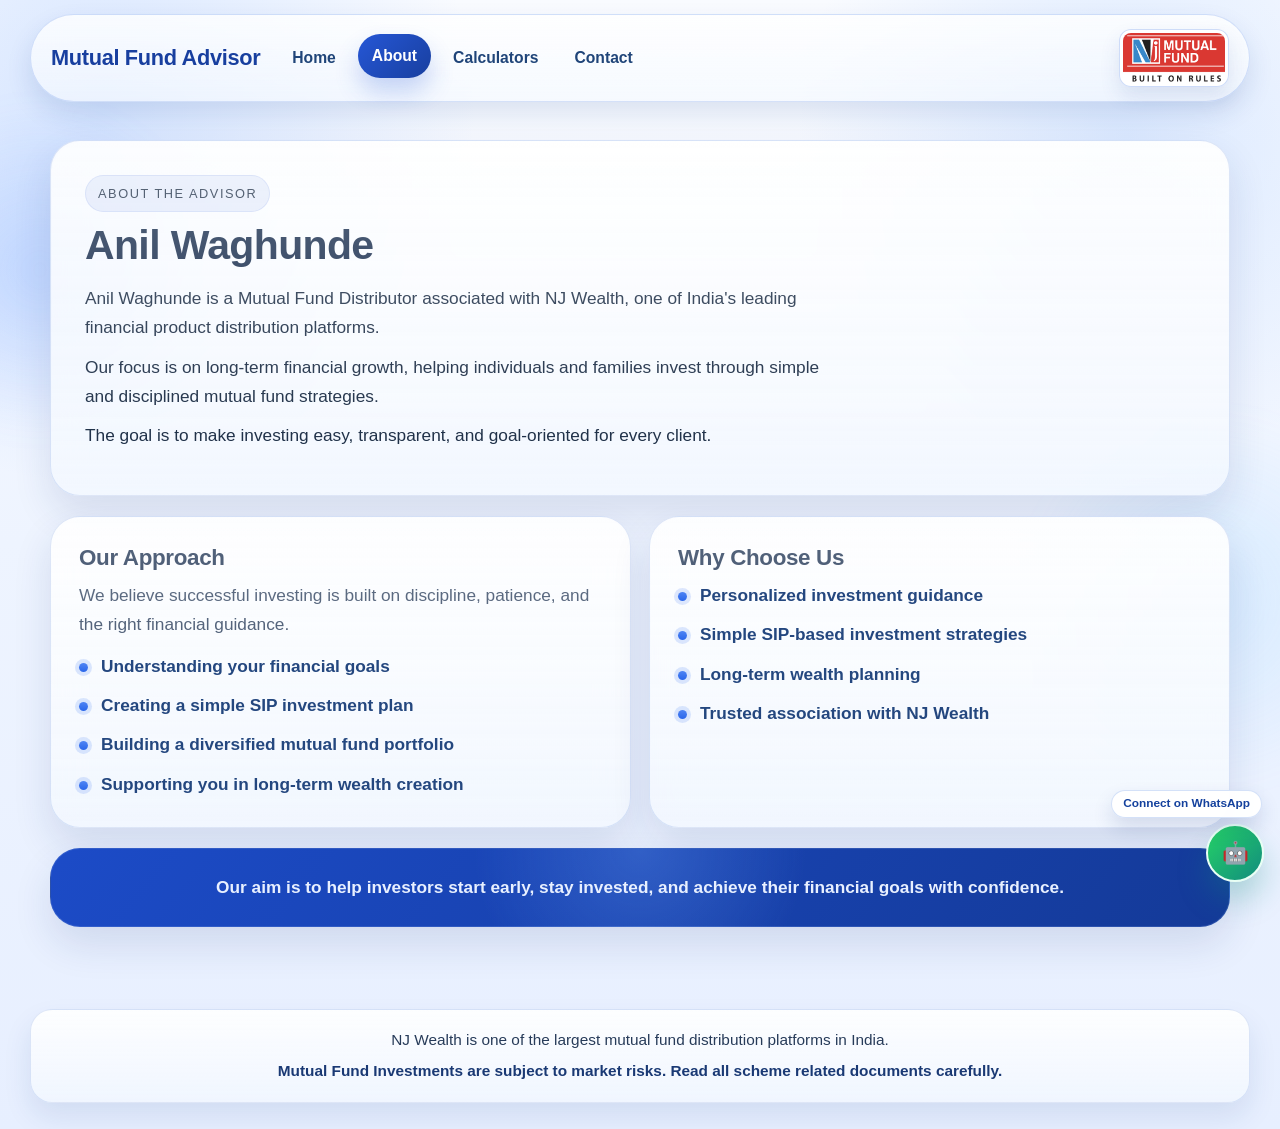
==== commit a354265d: "Update site content, footer, readability, and font" ====
--- a/about.html
+++ b/about.html
@@ -27,8 +27,8 @@
     <p class="about-tag">About the Advisor</p>
     <h1>Anil Waghunde</h1>
     <p>Anil Waghunde is a Mutual Fund Distributor associated with NJ Wealth, one of India's leading financial product distribution platforms.</p>
-    <p>His focus is on long-term financial growth, helping individuals and families invest through simple and disciplined mutual fund strategies.</p>
-    <p>His goal is to make investing easy, transparent, and goal-oriented for every client.</p>
+    <p>Our focus is on long-term financial growth, helping individuals and families invest through simple and disciplined mutual fund strategies.</p>
+    <p>The goal is to make investing easy, transparent, and goal-oriented for every client.</p>
   </section>
 
   <section class="about-grid">
@@ -59,6 +59,14 @@
   </section>
 </main>
 
+<footer class="site-footer">
+  <p>NJ Wealth is one of the largest mutual fund distribution platforms in India.</p>
+  <p>Mutual Fund Investments are subject to market risks. Read all scheme related documents carefully.</p>
+</footer>
 <script src="script.js"></script>
 </body>
 </html>
+
+
+
+
--- a/style.css
+++ b/style.css
@@ -5,7 +5,7 @@
   --surface-strong: rgba(255, 255, 255, 0.92);
   --surface-soft: rgba(244, 248, 255, 0.85);
   --text: #0d2345;
-  --muted: #4d6486;
+  --muted: #273b59;
   --primary: #2657d6;
   --primary-dark: #183f9f;
   --primary-soft: rgba(38, 87, 214, 0.1);
@@ -34,7 +34,7 @@
 body {
   min-height: 100vh;
   overflow-x: hidden;
-  font-family: "Times New Roman", Times, serif;
+  font-family: "GrowwSans", "Segoe UI", "Helvetica Neue", Arial, sans-serif;
   font-size: 1.08rem;
   line-height: 1.7;
   color: var(--text);
@@ -75,9 +75,9 @@
 h2,
 h3,
 .brand {
-  font-family: "Times New Roman", Times, serif;
-  line-height: 1.14;
-  letter-spacing: -0.01em;
+  font-family: "GrowwSans", "Segoe UI", "Helvetica Neue", Arial, sans-serif;
+  line-height: 1.16;
+  letter-spacing: -0.015em;
 }
 
 a {
@@ -333,13 +333,15 @@
     linear-gradient(160deg, #1b4dd0, #123a97 55%, #102d74 100%);
   color: #eaf2ff;
   box-shadow: var(--shadow-deep);
+  align-self: start;
 }
 
 .distributor-box {
   display: grid;
-  align-content: center;
+  align-content: start;
   justify-items: center;
   gap: 14px;
+  padding-top: 8px;
   transform-style: preserve-3d;
 }
 
@@ -362,7 +364,7 @@
   max-height: 520px;
   height: auto;
   object-fit: contain;
-  object-position: center;
+  object-position: center top;
   border-radius: 18px;
   border: 2px solid rgba(227, 237, 255, 0.5);
   box-shadow: 0 16px 28px rgba(6, 30, 91, 0.28);
@@ -419,7 +421,7 @@
   justify-content: center;
   text-decoration: none;
   border: none;
-  font-family: "Times New Roman", Times, serif;
+  font-family: "GrowwSans", "Segoe UI", "Helvetica Neue", Arial, sans-serif;
   font-weight: 700;
   letter-spacing: 0.02em;
   color: #fff;
@@ -781,7 +783,8 @@
 }
 
 .about-hero-card p {
-  color: var(--muted);
+  color: #14263f;
+  font-weight: 500;
   max-width: 78ch;
   margin-bottom: 10px;
 }
@@ -1184,3 +1187,42 @@
     transform: none;
   }
 }
+
+.site-footer {
+  max-width: 1220px;
+  margin: 0 auto 26px;
+  padding: 18px 22px;
+  border: 1px solid rgba(120, 155, 222, 0.24);
+  border-radius: 22px;
+  background: linear-gradient(180deg, rgba(255, 255, 255, 0.9), rgba(242, 247, 255, 0.82));
+  box-shadow: 0 14px 28px rgba(18, 54, 129, 0.1);
+  text-align: center;
+}
+
+.site-footer p {
+  margin: 0;
+  color: var(--muted);
+  font-size: 0.96rem;
+  line-height: 1.6;
+}
+
+.site-footer p + p {
+  margin-top: 6px;
+  font-weight: 700;
+  color: #1a3974;
+}
+
+@media (max-width: 768px) {
+  .site-footer {
+    margin: 0 12px 18px;
+    padding: 16px 14px;
+    border-radius: 18px;
+  }
+
+  .site-footer p {
+    font-size: 0.9rem;
+  }
+}
+
+
+
